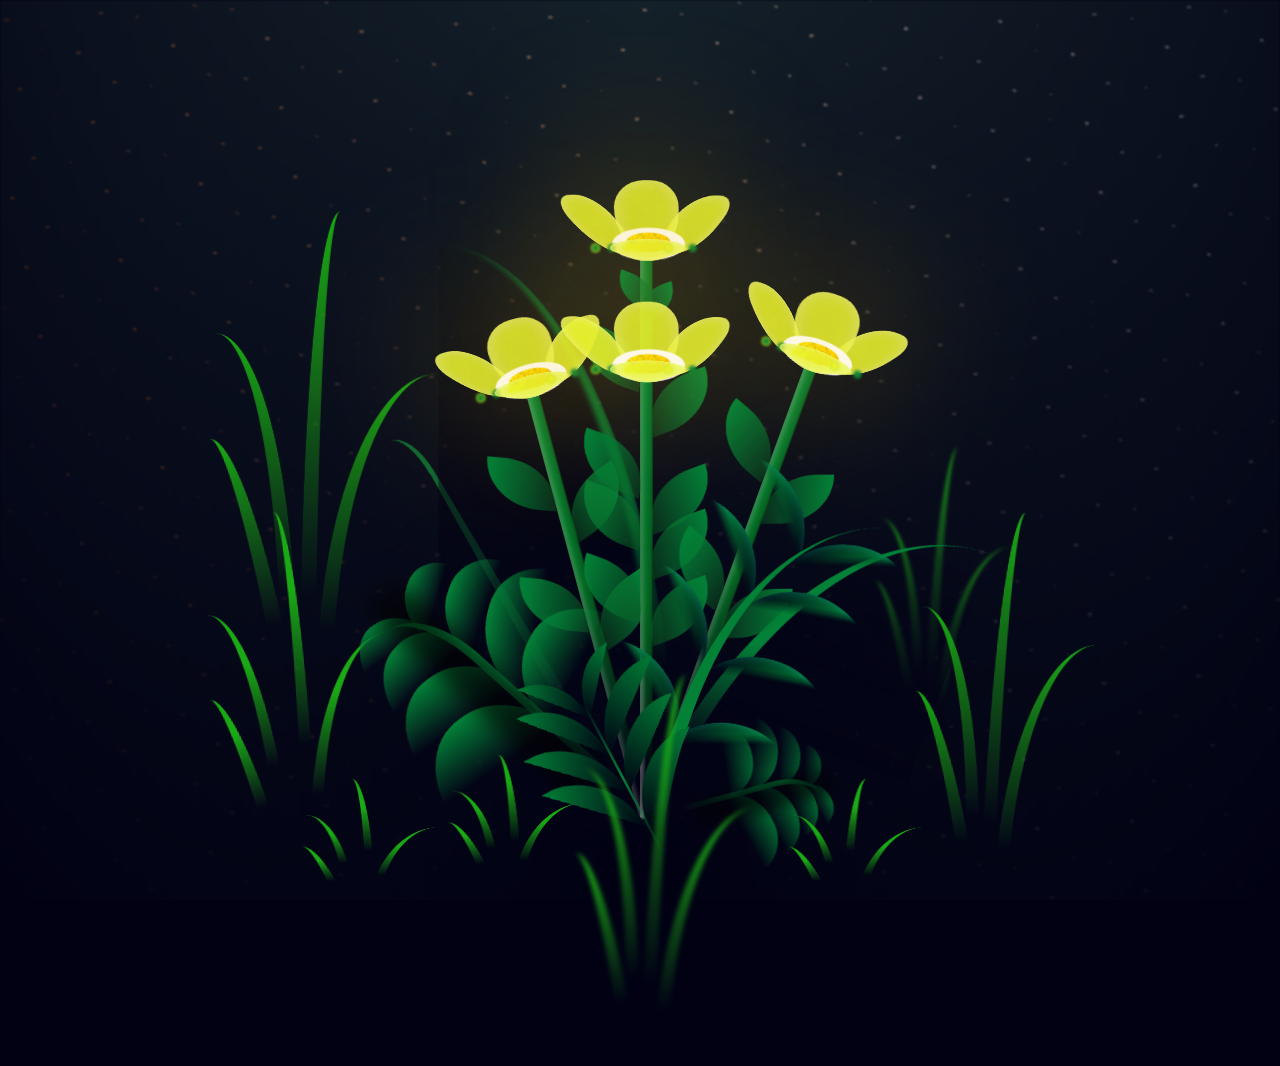
==== rosas.html @ 7283d253 "Add files via upload" ====
<!DOCTYPE html>
<html lang="en" >
<head>
  <meta charset="UTF-8">
  <title>Flores y corazones</title>
  <link rel="stylesheet" href="./style.css">

</head>
<body>
  <audio src="/img/flor.mp3" autoplay></audio>
<!-- partial:index.partial.html -->
<body class="container">
  <div class="night"></div>
  <div class="flowers">
    <div class="flower flower--1">
      <div class="flower__leafs flower__leafs--1">
        <div class="flower__leaf flower__leaf--1"></div>
        <div class="flower__leaf flower__leaf--2"></div>
        <div class="flower__leaf flower__leaf--3"></div>
        <div class="flower__leaf flower__leaf--4"></div>
        <div class="flower__white-circle"></div>

        <div class="flower__light flower__light--1"></div>
        <div class="flower__light flower__light--2"></div>
        <div class="flower__light flower__light--3"></div>
        <div class="flower__light flower__light--4"></div>
        <div class="flower__light flower__light--5"></div>
        <div class="flower__light flower__light--6"></div>
        <div class="flower__light flower__light--7"></div>
        <div class="flower__light flower__light--8"></div>

      </div>
      <div class="flower__line">
        <div class="flower__line__leaf flower__line__leaf--1"></div>
        <div class="flower__line__leaf flower__line__leaf--2"></div>
        <div class="flower__line__leaf flower__line__leaf--3"></div>
        <div class="flower__line__leaf flower__line__leaf--4"></div>
        <div class="flower__line__leaf flower__line__leaf--5"></div>
        <div class="flower__line__leaf flower__line__leaf--6"></div>
      </div>
    </div>

    <div class="flower flower--2">
      <div class="flower__leafs flower__leafs--2">
        <div class="flower__leaf flower__leaf--1"></div>
        <div class="flower__leaf flower__leaf--2"></div>
        <div class="flower__leaf flower__leaf--3"></div>
        <div class="flower__leaf flower__leaf--4"></div>
        <div class="flower__white-circle"></div>

        <div class="flower__light flower__light--1"></div>
        <div class="flower__light flower__light--2"></div>
        <div class="flower__light flower__light--3"></div>
        <div class="flower__light flower__light--4"></div>
        <div class="flower__light flower__light--5"></div>
        <div class="flower__light flower__light--6"></div>
        <div class="flower__light flower__light--7"></div>
        <div class="flower__light flower__light--8"></div>

      </div>
      <div class="flower__line">
        <div class="flower__line__leaf flower__line__leaf--1"></div>
        <div class="flower__line__leaf flower__line__leaf--2"></div>
        <div class="flower__line__leaf flower__line__leaf--3"></div>
        <div class="flower__line__leaf flower__line__leaf--4"></div>
      </div>
    </div>

    <div class="flower flower--3">
      <div class="flower__leafs flower__leafs--3">
        <div class="flower__leaf flower__leaf--1"></div>
        <div class="flower__leaf flower__leaf--2"></div>
        <div class="flower__leaf flower__leaf--3"></div>
        <div class="flower__leaf flower__leaf--4"></div>
        <div class="flower__white-circle"></div>

        <div class="flower__light flower__light--1"></div>
        <div class="flower__light flower__light--2"></div>
        <div class="flower__light flower__light--3"></div>
        <div class="flower__light flower__light--4"></div>
        <div class="flower__light flower__light--5"></div>
        <div class="flower__light flower__light--6"></div>
        <div class="flower__light flower__light--7"></div>
        <div class="flower__light flower__light--8"></div>

      </div>
      <div class="flower__line">
        <div class="flower__line__leaf flower__line__leaf--1"></div>
        <div class="flower__line__leaf flower__line__leaf--2"></div>
        <div class="flower__line__leaf flower__line__leaf--3"></div>
        <div class="flower__line__leaf flower__line__leaf--4"></div>
      </div>
    </div>
    <div class="flower flower--4">
      <div class="flower__leafs flower__leafs--3">
        <div class="flower__leaf flower__leaf--1"></div>
        <div class="flower__leaf flower__leaf--2"></div>
        <div class="flower__leaf flower__leaf--3"></div>
        <div class="flower__leaf flower__leaf--4"></div>
        <div class="flower__white-circle"></div>

        <div class="flower__light flower__light--1"></div>
        <div class="flower__light flower__light--2"></div>
        <div class="flower__light flower__light--3"></div>
        <div class="flower__light flower__light--4"></div>
        <div class="flower__light flower__light--5"></div>
        <div class="flower__light flower__light--6"></div>
        <div class="flower__light flower__light--7"></div>
        <div class="flower__light flower__light--8"></div>

      </div>
      <div class="flower__line">
        <div class="flower__line__leaf flower__line__leaf--1"></div>
        <div class="flower__line__leaf flower__line__leaf--2"></div>
        <div class="flower__line__leaf flower__line__leaf--3"></div>
        <div class="flower__line__leaf flower__line__leaf--4"></div>
      </div>
    </div>

    <div class="grow-ans" style="--d:1.2s">
      <div class="flower__g-long">
        <div class="flower__g-long__top"></div>
        <div class="flower__g-long__bottom"></div>
      </div>
    </div>

    <div class="growing-grass">
      <div class="flower__grass flower__grass--1">
        <div class="flower__grass--top"></div>
        <div class="flower__grass--bottom"></div>
        <div class="flower__grass__leaf flower__grass__leaf--1"></div>
        <div class="flower__grass__leaf flower__grass__leaf--2"></div>
        <div class="flower__grass__leaf flower__grass__leaf--3"></div>
        <div class="flower__grass__leaf flower__grass__leaf--4"></div>
        <div class="flower__grass__leaf flower__grass__leaf--5"></div>
        <div class="flower__grass__leaf flower__grass__leaf--6"></div>
        <div class="flower__grass__leaf flower__grass__leaf--7"></div>
        <div class="flower__grass__leaf flower__grass__leaf--8"></div>
        <div class="flower__grass__overlay"></div>
      </div>
    </div>

    <div class="growing-grass">
      <div class="flower__grass flower__grass--2">
        <div class="flower__grass--top"></div>
        <div class="flower__grass--bottom"></div>
        <div class="flower__grass__leaf flower__grass__leaf--1"></div>
        <div class="flower__grass__leaf flower__grass__leaf--2"></div>
        <div class="flower__grass__leaf flower__grass__leaf--3"></div>
        <div class="flower__grass__leaf flower__grass__leaf--4"></div>
        <div class="flower__grass__leaf flower__grass__leaf--5"></div>
        <div class="flower__grass__leaf flower__grass__leaf--6"></div>
        <div class="flower__grass__leaf flower__grass__leaf--7"></div>
        <div class="flower__grass__leaf flower__grass__leaf--8"></div>
        <div class="flower__grass__overlay"></div>
      </div>
    </div>

    <div class="grow-ans" style="--d:2.4s">
      <div class="flower__g-right flower__g-right--1">
        <div class="leaf"></div>
      </div>
    </div>

    <div class="grow-ans" style="--d:2.8s">
      <div class="flower__g-right flower__g-right--2">
        <div class="leaf"></div>
      </div>
    </div>

    <div class="grow-ans" style="--d:2.8s">
      <div class="flower__g-front">
        <div class="flower__g-front__leaf-wrapper flower__g-front__leaf-wrapper--1">
          <div class="flower__g-front__leaf"></div>
        </div>
        <div class="flower__g-front__leaf-wrapper flower__g-front__leaf-wrapper--2">
          <div class="flower__g-front__leaf"></div>
        </div>
        <div class="flower__g-front__leaf-wrapper flower__g-front__leaf-wrapper--3">
          <div class="flower__g-front__leaf"></div>
        </div>
        <div class="flower__g-front__leaf-wrapper flower__g-front__leaf-wrapper--4">
          <div class="flower__g-front__leaf"></div>
        </div>
        <div class="flower__g-front__leaf-wrapper flower__g-front__leaf-wrapper--5">
          <div class="flower__g-front__leaf"></div>
        </div>
        <div class="flower__g-front__leaf-wrapper flower__g-front__leaf-wrapper--6">
          <div class="flower__g-front__leaf"></div>
        </div>
        <div class="flower__g-front__leaf-wrapper flower__g-front__leaf-wrapper--7">
          <div class="flower__g-front__leaf"></div>
        </div>
        <div class="flower__g-front__leaf-wrapper flower__g-front__leaf-wrapper--8">
          <div class="flower__g-front__leaf"></div>
        </div>
        <div class="flower__g-front__line"></div>
      </div>
    </div>

    <div class="grow-ans" style="--d:3.2s">
      <div class="flower__g-fr">
        <div class="leaf"></div>
        <div class="flower__g-fr__leaf flower__g-fr__leaf--1"></div>
        <div class="flower__g-fr__leaf flower__g-fr__leaf--2"></div>
        <div class="flower__g-fr__leaf flower__g-fr__leaf--3"></div>
        <div class="flower__g-fr__leaf flower__g-fr__leaf--4"></div>
        <div class="flower__g-fr__leaf flower__g-fr__leaf--5"></div>
        <div class="flower__g-fr__leaf flower__g-fr__leaf--6"></div>
        <div class="flower__g-fr__leaf flower__g-fr__leaf--7"></div>
        <div class="flower__g-fr__leaf flower__g-fr__leaf--8"></div>
      </div>
    </div>

    <div class="long-g long-g--0">
      <div class="grow-ans" style="--d:3s">
        <div class="leaf leaf--0"></div>
      </div>
      <div class="grow-ans" style="--d:2.2s">
        <div class="leaf leaf--1"></div>
      </div>
      <div class="grow-ans" style="--d:3.4s">
        <div class="leaf leaf--2"></div>
      </div>
      <div class="grow-ans" style="--d:3.6s">
        <div class="leaf leaf--3"></div>
      </div>
    </div>

    <div class="long-g long-g--1">
      <div class="grow-ans" style="--d:3.6s">
        <div class="leaf leaf--0"></div>
      </div>
      <div class="grow-ans" style="--d:3.8s">
        <div class="leaf leaf--1"></div>
      </div>
      <div class="grow-ans" style="--d:4s">
        <div class="leaf leaf--2"></div>
      </div>
      <div class="grow-ans" style="--d:4.2s">
        <div class="leaf leaf--3"></div>
      </div>
    </div>

    <div class="long-g long-g--2">
      <div class="grow-ans" style="--d:4s">
        <div class="leaf leaf--0"></div>
      </div>
      <div class="grow-ans" style="--d:4.2s">
        <div class="leaf leaf--1"></div>
      </div>
      <div class="grow-ans" style="--d:4.4s">
        <div class="leaf leaf--2"></div>
      </div>
      <div class="grow-ans" style="--d:4.6s">
        <div class="leaf leaf--3"></div>
      </div>
    </div>

    <div class="long-g long-g--3">
      <div class="grow-ans" style="--d:4s">
        <div class="leaf leaf--0"></div>
      </div>
      <div class="grow-ans" style="--d:4.2s">
        <div class="leaf leaf--1"></div>
      </div>
      <div class="grow-ans" style="--d:3s">
        <div class="leaf leaf--2"></div>
      </div>
      <div class="grow-ans" style="--d:3.6s">
        <div class="leaf leaf--3"></div>
      </div>
    </div>

    <div class="long-g long-g--4">
      <div class="grow-ans" style="--d:4s">
        <div class="leaf leaf--0"></div>
      </div>
      <div class="grow-ans" style="--d:4.2s">
        <div class="leaf leaf--1"></div>
      </div>
      <div class="grow-ans" style="--d:3s">
        <div class="leaf leaf--2"></div>
      </div>
      <div class="grow-ans" style="--d:3.6s">
        <div class="leaf leaf--3"></div>
      </div>
    </div>

    <div class="long-g long-g--5">
      <div class="grow-ans" style="--d:4s">
        <div class="leaf leaf--0"></div>
      </div>
      <div class="grow-ans" style="--d:4.2s">
        <div class="leaf leaf--1"></div>
      </div>
      <div class="grow-ans" style="--d:3s">
        <div class="leaf leaf--2"></div>
      </div>
      <div class="grow-ans" style="--d:3.6s">
        <div class="leaf leaf--3"></div>
      </div>
    </div>

    <div class="long-g long-g--6">
      <div class="grow-ans" style="--d:4.2s">
        <div class="leaf leaf--0"></div>
      </div>
      <div class="grow-ans" style="--d:4.4s">
        <div class="leaf leaf--1"></div>
      </div>
      <div class="grow-ans" style="--d:4.6s">
        <div class="leaf leaf--2"></div>
      </div>
      <div class="grow-ans" style="--d:4.8s">
        <div class="leaf leaf--3"></div>
      </div>
    </div>

    <div class="long-g long-g--7">
      <div class="grow-ans" style="--d:3s">
        <div class="leaf leaf--0"></div>
      </div>
      <div class="grow-ans" style="--d:3.2s">
        <div class="leaf leaf--1"></div>
      </div>
      <div class="grow-ans" style="--d:3.5s">
        <div class="leaf leaf--2"></div>
      </div>
      <div class="grow-ans" style="--d:3.6s">
        <div class="leaf leaf--3"></div>
      </div>
    </div>
  </div>
  <script src="main.js"></script>
  <div class="bubbles">
    <div class="bubble"><svg class="heart" viewBox="0 0 32 32">
        <title>heart22</title>
        <path d="M23.6 2c-3.363 0-6.258 2.736-7.599 5.594-1.342-2.858-4.237-5.594-7.601-5.594-4.637 0-8.4 3.764-8.4 8.401 0 9.433 9.516 11.906 16.001 21.232 6.13-9.268 15.999-12.1 15.999-21.232 0-4.637-3.763-8.401-8.4-8.401z"></path>
      </svg>
    </div>
    <div class="bubble"><svg class="heart" viewBox="0 0 32 32">
        <title>heart22</title>
        <path d="M23.6 2c-3.363 0-6.258 2.736-7.599 5.594-1.342-2.858-4.237-5.594-7.601-5.594-4.637 0-8.4 3.764-8.4 8.401 0 9.433 9.516 11.906 16.001 21.232 6.13-9.268 15.999-12.1 15.999-21.232 0-4.637-3.763-8.401-8.4-8.401z"></path>
      </svg>
    </div>
    <div class="bubble"><svg class="heart" viewBox="0 0 32 32">
        <title>heart22</title>
        <path d="M23.6 2c-3.363 0-6.258 2.736-7.599 5.594-1.342-2.858-4.237-5.594-7.601-5.594-4.637 0-8.4 3.764-8.4 8.401 0 9.433 9.516 11.906 16.001 21.232 6.13-9.268 15.999-12.1 15.999-21.232 0-4.637-3.763-8.401-8.4-8.401z"></path>
      </svg>
    </div>
    <div class="bubble"><svg class="heart" viewBox="0 0 32 32">
        <title>heart22</title>
        <path d="M23.6 2c-3.363 0-6.258 2.736-7.599 5.594-1.342-2.858-4.237-5.594-7.601-5.594-4.637 0-8.4 3.764-8.4 8.401 0 9.433 9.516 11.906 16.001 21.232 6.13-9.268 15.999-12.1 15.999-21.232 0-4.637-3.763-8.401-8.4-8.401z"></path>
      </svg>
    </div>
    <div class="bubble"><svg class="heart" viewBox="0 0 32 32">
        <title>heart22</title>
        <path d="M23.6 2c-3.363 0-6.258 2.736-7.599 5.594-1.342-2.858-4.237-5.594-7.601-5.594-4.637 0-8.4 3.764-8.4 8.401 0 9.433 9.516 11.906 16.001 21.232 6.13-9.268 15.999-12.1 15.999-21.232 0-4.637-3.763-8.401-8.4-8.401z"></path>
      </svg>
    </div>
    <div class="bubble"><svg class="heart" viewBox="0 0 32 32">
        <title>heart22</title>
        <path d="M23.6 2c-3.363 0-6.258 2.736-7.599 5.594-1.342-2.858-4.237-5.594-7.601-5.594-4.637 0-8.4 3.764-8.4 8.401 0 9.433 9.516 11.906 16.001 21.232 6.13-9.268 15.999-12.1 15.999-21.232 0-4.637-3.763-8.401-8.4-8.401z"></path>
      </svg>
    </div>
    <div class="bubble"><svg class="heart" viewBox="0 0 32 32">
        <title>heart22</title>
        <path d="M23.6 2c-3.363 0-6.258 2.736-7.599 5.594-1.342-2.858-4.237-5.594-7.601-5.594-4.637 0-8.4 3.764-8.4 8.401 0 9.433 9.516 11.906 16.001 21.232 6.13-9.268 15.999-12.1 15.999-21.232 0-4.637-3.763-8.401-8.4-8.401z"></path>
      </svg>
    </div>
    <div class="bubble"><svg class="heart" viewBox="0 0 32 32">
        <title>heart22</title>
        <path d="M23.6 2c-3.363 0-6.258 2.736-7.599 5.594-1.342-2.858-4.237-5.594-7.601-5.594-4.637 0-8.4 3.764-8.4 8.401 0 9.433 9.516 11.906 16.001 21.232 6.13-9.268 15.999-12.1 15.999-21.232 0-4.637-3.763-8.401-8.4-8.401z"></path>
      </svg>
    </div>
    <div class="bubble"><svg class="heart" viewBox="0 0 32 32">
        <title>heart22</title>
        <path d="M23.6 2c-3.363 0-6.258 2.736-7.599 5.594-1.342-2.858-4.237-5.594-7.601-5.594-4.637 0-8.4 3.764-8.4 8.401 0 9.433 9.516 11.906 16.001 21.232 6.13-9.268 15.999-12.1 15.999-21.232 0-4.637-3.763-8.401-8.4-8.401z"></path>
      </svg>
    </div>
    <div class="bubble"><svg class="heart" viewBox="0 0 32 32">
        <title>heart22</title>
        <path d="M23.6 2c-3.363 0-6.258 2.736-7.599 5.594-1.342-2.858-4.237-5.594-7.601-5.594-4.637 0-8.4 3.764-8.4 8.401 0 9.433 9.516 11.906 16.001 21.232 6.13-9.268 15.999-12.1 15.999-21.232 0-4.637-3.763-8.401-8.4-8.401z"></path>
      </svg>
    </div>
    <div class="bubble"><svg class="heart" viewBox="0 0 32 32">
        <title>heart22</title>
        <path d="M23.6 2c-3.363 0-6.258 2.736-7.599 5.594-1.342-2.858-4.237-5.594-7.601-5.594-4.637 0-8.4 3.764-8.4 8.401 0 9.433 9.516 11.906 16.001 21.232 6.13-9.268 15.999-12.1 15.999-21.232 0-4.637-3.763-8.401-8.4-8.401z"></path>
      </svg>
    </div>
    <div class="bubble"><svg class="heart" viewBox="0 0 32 32">
        <title>heart22</title>
        <path d="M23.6 2c-3.363 0-6.258 2.736-7.599 5.594-1.342-2.858-4.237-5.594-7.601-5.594-4.637 0-8.4 3.764-8.4 8.401 0 9.433 9.516 11.906 16.001 21.232 6.13-9.268 15.999-12.1 15.999-21.232 0-4.637-3.763-8.401-8.4-8.401z"></path>
      </svg>
    </div>
    <div class="bubble"><svg class="heart" viewBox="0 0 32 32">
        <title>heart22</title>
        <path d="M23.6 2c-3.363 0-6.258 2.736-7.599 5.594-1.342-2.858-4.237-5.594-7.601-5.594-4.637 0-8.4 3.764-8.4 8.401 0 9.433 9.516 11.906 16.001 21.232 6.13-9.268 15.999-12.1 15.999-21.232 0-4.637-3.763-8.401-8.4-8.401z"></path>
      </svg>
    </div>
    <div class="bubble"><svg class="heart" viewBox="0 0 32 32">
        <title>heart22</title>
        <path d="M23.6 2c-3.363 0-6.258 2.736-7.599 5.594-1.342-2.858-4.237-5.594-7.601-5.594-4.637 0-8.4 3.764-8.4 8.401 0 9.433 9.516 11.906 16.001 21.232 6.13-9.268 15.999-12.1 15.999-21.232 0-4.637-3.763-8.401-8.4-8.401z"></path>
      </svg>
    </div>
    <div class="bubble"><svg class="heart" viewBox="0 0 32 32">
        <title>heart22</title>
        <path d="M23.6 2c-3.363 0-6.258 2.736-7.599 5.594-1.342-2.858-4.237-5.594-7.601-5.594-4.637 0-8.4 3.764-8.4 8.401 0 9.433 9.516 11.906 16.001 21.232 6.13-9.268 15.999-12.1 15.999-21.232 0-4.637-3.763-8.401-8.4-8.401z"></path>
      </svg>
    </div>
    <div class="bubble"><svg class="heart" viewBox="0 0 32 32">
        <title>heart22</title>
        <path d="M23.6 2c-3.363 0-6.258 2.736-7.599 5.594-1.342-2.858-4.237-5.594-7.601-5.594-4.637 0-8.4 3.764-8.4 8.401 0 9.433 9.516 11.906 16.001 21.232 6.13-9.268 15.999-12.1 15.999-21.232 0-4.637-3.763-8.401-8.4-8.401z"></path>
      </svg>
    </div>
    <div class="bubble"><svg class="heart" viewBox="0 0 32 32">
        <title>heart22</title>
        <path d="M23.6 2c-3.363 0-6.258 2.736-7.599 5.594-1.342-2.858-4.237-5.594-7.601-5.594-4.637 0-8.4 3.764-8.4 8.401 0 9.433 9.516 11.906 16.001 21.232 6.13-9.268 15.999-12.1 15.999-21.232 0-4.637-3.763-8.401-8.4-8.401z"></path>
      </svg>
    </div>
    <div class="bubble"><svg class="heart" viewBox="0 0 32 32">
        <title>heart22</title>
        <path d="M23.6 2c-3.363 0-6.258 2.736-7.599 5.594-1.342-2.858-4.237-5.594-7.601-5.594-4.637 0-8.4 3.764-8.4 8.401 0 9.433 9.516 11.906 16.001 21.232 6.13-9.268 15.999-12.1 15.999-21.232 0-4.637-3.763-8.401-8.4-8.401z"></path>
      </svg>
    </div>
    <div class="bubble"><svg class="heart" viewBox="0 0 32 32">
        <title>heart22</title>
        <path d="M23.6 2c-3.363 0-6.258 2.736-7.599 5.594-1.342-2.858-4.237-5.594-7.601-5.594-4.637 0-8.4 3.764-8.4 8.401 0 9.433 9.516 11.906 16.001 21.232 6.13-9.268 15.999-12.1 15.999-21.232 0-4.637-3.763-8.401-8.4-8.401z"></path>
      </svg>
    </div>
    <div class="bubble"><svg class="heart" viewBox="0 0 32 32">
        <title>heart22</title>
        <path d="M23.6 2c-3.363 0-6.258 2.736-7.599 5.594-1.342-2.858-4.237-5.594-7.601-5.594-4.637 0-8.4 3.764-8.4 8.401 0 9.433 9.516 11.906 16.001 21.232 6.13-9.268 15.999-12.1 15.999-21.232 0-4.637-3.763-8.401-8.4-8.401z"></path>
      </svg>
      
</body>
<!-- partial -->
  <script  src="./script.js"></script>

</body>
</html>
---- style.css ----
*,
*::after,
*::before {
  padding: 0;
  margin: 0;
  box-sizing: border-box;
}

:root {
  --dark-color: #010113;
}

body {
  display: flex;
  align-items: flex-end;
  justify-content: center;
  min-height: 100vh;
  background-color: var(--dark-color);
  overflow: hidden;
  perspective: 1000px;
}
.night {
  position: fixed;
  left: 50%;
  top: 0;
  transform: translateX(-50%);
  width: 100%;
  height: 100%;
  filter: blur(0.1vmin);
  background-image: radial-gradient(
      ellipse at top,
      transparent 0%,
      var(--dark-color)
    ),
    radial-gradient(
      ellipse at bottom,
      var(--dark-color),
      rgba(145, 233, 255, 0.2)
    ),
    repeating-linear-gradient(
      220deg,
      rgb(0, 0, 0) 0px,
      rgb(0, 0, 0) 19px,
      transparent 19px,
      transparent 22px
    ),
    repeating-linear-gradient(
      189deg,
      rgb(0, 0, 0) 0px,
      rgb(0, 0, 0) 19px,
      transparent 19px,
      transparent 22px
    ),
    repeating-linear-gradient(
      148deg,
      rgb(0, 0, 0) 0px,
      rgb(0, 0, 0) 19px,
      transparent 19px,
      transparent 22px
    ),
    linear-gradient(90deg, rgb(255, 94, 0), rgb(240, 240, 240));
}

.flowers {
  position: relative;
  transform: scale(0.9);
}

.flower {
  position: absolute;
  bottom: 10vmin;
  transform-origin: bottom center;
  z-index: 10;
  --fl-speed: 0.8s;
}
.flower--1 {
  -webkit-animation: moving-flower-1 4s linear infinite;
  animation: moving-flower-1 4s linear infinite;
}
.flower--1 .flower__line {
  height: 70vmin;
  -webkit-animation-delay: 0.3s;
  animation-delay: 0.3s;
}
.flower--1 .flower__line__leaf--1 {
  -webkit-animation: blooming-leaf-right var(--fl-speed) 1.6s backwards;
  animation: blooming-leaf-right var(--fl-speed) 1.6s backwards;
}
.flower--1 .flower__line__leaf--2 {
  -webkit-animation: blooming-leaf-right var(--fl-speed) 1.4s backwards;
  animation: blooming-leaf-right var(--fl-speed) 1.4s backwards;
}
.flower--1 .flower__line__leaf--3 {
  -webkit-animation: blooming-leaf-left var(--fl-speed) 1.2s backwards;
  animation: blooming-leaf-left var(--fl-speed) 1.2s backwards;
}
.flower--1 .flower__line__leaf--4 {
  -webkit-animation: blooming-leaf-left var(--fl-speed) 1s backwards;
  animation: blooming-leaf-left var(--fl-speed) 1s backwards;
}
.flower--1 .flower__line__leaf--5 {
  -webkit-animation: blooming-leaf-right var(--fl-speed) 1.8s backwards;
  animation: blooming-leaf-right var(--fl-speed) 1.8s backwards;
}
.flower--1 .flower__line__leaf--6 {
  -webkit-animation: blooming-leaf-left var(--fl-speed) 2s backwards;
  animation: blooming-leaf-left var(--fl-speed) 2s backwards;
}
.flower--2 {
  left: 50%;
  transform: rotate(20deg);
  -webkit-animation: moving-flower-2 4s linear infinite;
  animation: moving-flower-2 4s linear infinite;
}
.flower--2 .flower__line {
  height: 60vmin;
  -webkit-animation-delay: 0.6s;
  animation-delay: 0.6s;
}
.flower--2 .flower__line__leaf--1 {
  -webkit-animation: blooming-leaf-right var(--fl-speed) 1.9s backwards;
  animation: blooming-leaf-right var(--fl-speed) 1.9s backwards;
}
.flower--2 .flower__line__leaf--2 {
  -webkit-animation: blooming-leaf-right var(--fl-speed) 1.7s backwards;
  animation: blooming-leaf-right var(--fl-speed) 1.7s backwards;
}
.flower--2 .flower__line__leaf--3 {
  -webkit-animation: blooming-leaf-left var(--fl-speed) 1.5s backwards;
  animation: blooming-leaf-left var(--fl-speed) 1.5s backwards;
}
.flower--2 .flower__line__leaf--4 {
  -webkit-animation: blooming-leaf-left var(--fl-speed) 1.3s backwards;
  animation: blooming-leaf-left var(--fl-speed) 1.3s backwards;
}
.flower--3 {
  left: 50%;
  transform: rotate(-15deg);
  -webkit-animation: moving-flower-3 4s linear infinite;
  animation: moving-flower-3 4s linear infinite;
}
.flower--3 .flower__line {
  -webkit-animation-delay: 0.9s;
  animation-delay: 0.9s;
}
.flower--3 .flower__line__leaf--1 {
  -webkit-animation: blooming-leaf-right var(--fl-speed) 2.5s backwards;
  animation: blooming-leaf-right var(--fl-speed) 2.5s backwards;
}
.flower--3 .flower__line__leaf--2 {
  -webkit-animation: blooming-leaf-right var(--fl-speed) 2.3s backwards;
  animation: blooming-leaf-right var(--fl-speed) 2.3s backwards;
}
.flower--3 .flower__line__leaf--3 {
  -webkit-animation: blooming-leaf-left var(--fl-speed) 2.1s backwards;
  animation: blooming-leaf-left var(--fl-speed) 2.1s backwards;
}
.flower--3 .flower__line__leaf--4 {
  -webkit-animation: blooming-leaf-left var(--fl-speed) 1.9s backwards;
  animation: blooming-leaf-left var(--fl-speed) 1.9s backwards;
}
.flower__leafs {
  position: relative;
  -webkit-animation: blooming-flower 2s backwards;
  animation: blooming-flower 2s backwards;
}
.flower__leafs--1 {
  -webkit-animation-delay: 1.1s;
  animation-delay: 1.1s;
}
.flower__leafs--2 {
  -webkit-animation-delay: 1.4s;
  animation-delay: 1.4s;
}
.flower__leafs--3 {
  -webkit-animation-delay: 1.7s;
  animation-delay: 1.7s;
}
.flower__leafs::after {
  content: "";
  position: absolute;
  left: 0;
  top: 0;
  transform: translate(-50%, -100%);
  width: 8vmin;
  height: 8vmin;
  background-color: #e7b201;
  filter: blur(10vmin);
}
.flower__leaf {
  position: absolute;
  bottom: 0;
  left: 50%;
  width: 8vmin;
  height: 11vmin;
  border-radius: 51% 49% 47% 53%/44% 45% 55% 69%;
  background-color: #e6f331;
  background-image: linear-gradient(to top, #e6f331, #e6f331);
  transform-origin: bottom center;
  opacity: 0.9;
  box-shadow: inset 0 0 2vmin rgba(255, 255, 255, 0.5);
}
.flower__leaf--1 {
  transform: translate(-10%, 1%) rotateY(40deg) rotateX(-50deg);
}
.flower__leaf--2 {
  transform: translate(-50%, -4%) rotateX(40deg);
}
.flower__leaf--3 {
  transform: translate(-90%, 0%) rotateY(45deg) rotateX(50deg);
}
.flower__leaf--4 {
  width: 8vmin;
  height: 8vmin;
  transform-origin: bottom left;
  border-radius: 4vmin 10vmin 4vmin 4vmin;
  transform: translate(0%, 18%) rotateX(70deg) rotate(-43deg);
  background-image: linear-gradient(to top, #e6f331, #e6f331);
  z-index: 1;
  opacity: 0.8;
}
.flower__white-circle {
  position: absolute;
  left: -3.5vmin;
  top: -3vmin;
  width: 9vmin;
  height: 4vmin;
  border-radius: 50%;
  background-color: #fff;
}
.flower__white-circle::after {
  content: "";
  position: absolute;
  left: 50%;
  top: 45%;
  transform: translate(-50%, -50%);
  width: 60%;
  height: 60%;
  border-radius: inherit;
  background-image: repeating-linear-gradient(
      135deg,
      rgba(0, 0, 0, 0.03) 0px,
      rgba(0, 0, 0, 0.03) 1px,
      transparent 1px,
      transparent 12px
    ),
    repeating-linear-gradient(
      45deg,
      rgba(0, 0, 0, 0.03) 0px,
      rgba(0, 0, 0, 0.03) 1px,
      transparent 1px,
      transparent 12px
    ),
    repeating-linear-gradient(
      67.5deg,
      rgba(0, 0, 0, 0.03) 0px,
      rgba(0, 0, 0, 0.03) 1px,
      transparent 1px,
      transparent 12px
    ),
    repeating-linear-gradient(
      135deg,
      rgba(0, 0, 0, 0.03) 0px,
      rgba(0, 0, 0, 0.03) 1px,
      transparent 1px,
      transparent 12px
    ),
    repeating-linear-gradient(
      45deg,
      rgba(0, 0, 0, 0.03) 0px,
      rgba(0, 0, 0, 0.03) 1px,
      transparent 1px,
      transparent 12px
    ),
    repeating-linear-gradient(
      112.5deg,
      rgba(0, 0, 0, 0.03) 0px,
      rgba(0, 0, 0, 0.03) 1px,
      transparent 1px,
      transparent 12px
    ),
    repeating-linear-gradient(
      112.5deg,
      rgba(0, 0, 0, 0.03) 0px,
      rgba(0, 0, 0, 0.03) 1px,
      transparent 1px,
      transparent 12px
    ),
    repeating-linear-gradient(
      45deg,
      rgba(0, 0, 0, 0.03) 0px,
      rgba(0, 0, 0, 0.03) 1px,
      transparent 1px,
      transparent 12px
    ),
    repeating-linear-gradient(
      22.5deg,
      rgba(0, 0, 0, 0.03) 0px,
      rgba(0, 0, 0, 0.03) 1px,
      transparent 1px,
      transparent 12px
    ),
    repeating-linear-gradient(
      45deg,
      rgba(0, 0, 0, 0.03) 0px,
      rgba(0, 0, 0, 0.03) 1px,
      transparent 1px,
      transparent 12px
    ),
    repeating-linear-gradient(
      22.5deg,
      rgba(0, 0, 0, 0.03) 0px,
      rgba(0, 0, 0, 0.03) 1px,
      transparent 1px,
      transparent 12px
    ),
    repeating-linear-gradient(
      135deg,
      rgba(0, 0, 0, 0.03) 0px,
      rgba(0, 0, 0, 0.03) 1px,
      transparent 1px,
      transparent 12px
    ),
    repeating-linear-gradient(
      157.5deg,
      rgba(0, 0, 0, 0.03) 0px,
      rgba(0, 0, 0, 0.03) 1px,
      transparent 1px,
      transparent 12px
    ),
    repeating-linear-gradient(
      67.5deg,
      rgba(0, 0, 0, 0.03) 0px,
      rgba(0, 0, 0, 0.03) 1px,
      transparent 1px,
      transparent 12px
    ),
    repeating-linear-gradient(
      67.5deg,
      rgba(0, 0, 0, 0.03) 0px,
      rgba(0, 0, 0, 0.03) 1px,
      transparent 1px,
      transparent 12px
    ),
    linear-gradient(90deg, rgb(255, 235, 18), rgb(255, 206, 0));
}
.flower__line {
  height: 55vmin;
  width: 1.5vmin;
  background-image: linear-gradient(
      to left,
      rgba(0, 0, 0, 0.2),
      transparent,
      rgba(255, 255, 255, 0.2)
    ),
    linear-gradient(to top, transparent 10%, #056d24, #028137);
  box-shadow: inset 0 0 2px rgba(0, 0, 0, 0.5);
  -webkit-animation: grow-flower-tree 4s backwards;
  animation: grow-flower-tree 4s backwards;
}
.flower__line__leaf {
  --w: 7vmin;
  --h: calc(var(--w) + 2vmin);
  position: absolute;
  top: 20%;
  left: 90%;
  width: var(--w);
  height: var(--h);
  border-top-right-radius: var(--h);
  border-bottom-left-radius: var(--h);
  background-image: linear-gradient(to top, rgba(12, 94, 32, 0.4), #028137);
}
.flower__line__leaf--1 {
  transform: rotate(70deg) rotateY(30deg);
}
.flower__line__leaf--2 {
  top: 45%;
  transform: rotate(70deg) rotateY(30deg);
}
.flower__line__leaf--3,
.flower__line__leaf--4,
.flower__line__leaf--6 {
  border-top-right-radius: 0;
  border-bottom-left-radius: 0;
  border-top-left-radius: var(--h);
  border-bottom-right-radius: var(--h);
  left: -460%;
  top: 12%;
  transform: rotate(-70deg) rotateY(30deg);
}
.flower__line__leaf--4 {
  top: 40%;
}
.flower__line__leaf--5 {
  top: 0;
  transform-origin: left;
  transform: rotate(70deg) rotateY(30deg) scale(0.6);
}
.flower__line__leaf--6 {
  top: -2%;
  left: -450%;
  transform-origin: right;
  transform: rotate(-70deg) rotateY(30deg) scale(0.6);
}
.flower__light {
  position: absolute;
  bottom: 0vmin;
  width: 1vmin;
  height: 1vmin;
  background-color: rgb(255, 251, 0);
  border-radius: 50%;
  filter: blur(0.2vmin);
  -webkit-animation: light-ans 4s linear infinite backwards;
  animation: light-ans 4s linear infinite backwards;
}
.flower__light:nth-child(odd) {
  background-color: #028137;
}
.flower__light--1 {
  left: -2vmin;
  -webkit-animation-delay: 1s;
  animation-delay: 1s;
}
.flower__light--2 {
  left: 3vmin;
  -webkit-animation-delay: 0.5s;
  animation-delay: 0.5s;
}
.flower__light--3 {
  left: -6vmin;
  -webkit-animation-delay: 0.3s;
  animation-delay: 0.3s;
}
.flower__light--4 {
  left: 6vmin;
  -webkit-animation-delay: 0.9s;
  animation-delay: 0.9s;
}
.flower__light--5 {
  left: -1vmin;
  -webkit-animation-delay: 1.5s;
  animation-delay: 1.5s;
}
.flower__light--6 {
  left: -4vmin;
  -webkit-animation-delay: 3s;
  animation-delay: 3s;
}
.flower__light--7 {
  left: 3vmin;
  -webkit-animation-delay: 2s;
  animation-delay: 2s;
}
.flower__light--8 {
  left: -6vmin;
  -webkit-animation-delay: 3.5s;
  animation-delay: 3.5s;
}
.flower__grass {
  --c: #028137;
  --line-w: 1.5vmin;
  position: absolute;
  bottom: 12vmin;
  left: -7vmin;
  display: flex;
  flex-direction: column;
  align-items: flex-end;
  z-index: 20;
  transform-origin: bottom center;
  transform: rotate(-48deg) rotateY(40deg);
}
.flower__grass--1 {
  -webkit-animation: moving-grass 2s linear infinite;
  animation: moving-grass 2s linear infinite;
}
.flower__grass--2 {
  left: 2vmin;
  bottom: 10vmin;
  transform: scale(0.5) rotate(75deg) rotateX(10deg) rotateY(-200deg);
  opacity: 0.8;
  z-index: 0;
  -webkit-animation: moving-grass--2 1.5s linear infinite;
  animation: moving-grass--2 1.5s linear infinite;
}
.flower__grass--top {
  width: 7vmin;
  height: 10vmin;
  border-top-right-radius: 100%;
  border-right: var(--line-w) solid var(--c);
  transform-origin: bottom center;
  transform: rotate(-2deg);
}
.flower__grass--bottom {
  margin-top: -2px;
  width: var(--line-w);
  height: 25vmin;
  background-image: linear-gradient(to top, transparent, var(--c));
}
.flower__grass__leaf {
  --size: 10vmin;
  position: absolute;
  width: calc(var(--size) * 2.1);
  height: var(--size);
  border-top-left-radius: var(--size);
  border-top-right-radius: var(--size);
  background-image: linear-gradient(
    to top,
    transparent,
    transparent 30%,
    var(--c)
  );
  z-index: 100;
}
.flower__grass__leaf--1 {
  top: -6%;
  left: 30%;
  --size: 6vmin;
  transform: rotate(-20deg);
  -webkit-animation: growing-grass-ans--1 2s 2.6s backwards;
  animation: growing-grass-ans--1 2s 2.6s backwards;
}
@-webkit-keyframes growing-grass-ans--1 {
  0% {
    transform-origin: bottom left;
    transform: rotate(-20deg) scale(0);
  }
}
@keyframes growing-grass-ans--1 {
  0% {
    transform-origin: bottom left;
    transform: rotate(-20deg) scale(0);
  }
}
.flower__grass__leaf--2 {
  top: -5%;
  left: -110%;
  --size: 6vmin;
  transform: rotate(10deg);
  -webkit-animation: growing-grass-ans--2 2s 2.4s linear backwards;
  animation: growing-grass-ans--2 2s 2.4s linear backwards;
}
@-webkit-keyframes growing-grass-ans--2 {
  0% {
    transform-origin: bottom right;
    transform: rotate(10deg) scale(0);
  }
}
@keyframes growing-grass-ans--2 {
  0% {
    transform-origin: bottom right;
    transform: rotate(10deg) scale(0);
  }
}
.flower__grass__leaf--3 {
  top: 5%;
  left: 60%;
  --size: 8vmin;
  transform: rotate(-18deg) rotateX(-20deg);
  -webkit-animation: growing-grass-ans--3 2s 2.2s linear backwards;
  animation: growing-grass-ans--3 2s 2.2s linear backwards;
}
@-webkit-keyframes growing-grass-ans--3 {
  0% {
    transform-origin: bottom left;
    transform: rotate(-18deg) rotateX(-20deg) scale(0);
  }
}
@keyframes growing-grass-ans--3 {
  0% {
    transform-origin: bottom left;
    transform: rotate(-18deg) rotateX(-20deg) scale(0);
  }
}
.flower__grass__leaf--4 {
  top: 6%;
  left: -135%;
  --size: 8vmin;
  transform: rotate(2deg);
  -webkit-animation: growing-grass-ans--4 2s 2s linear backwards;
  animation: growing-grass-ans--4 2s 2s linear backwards;
}
@-webkit-keyframes growing-grass-ans--4 {
  0% {
    transform-origin: bottom right;
    transform: rotate(2deg) scale(0);
  }
}
@keyframes growing-grass-ans--4 {
  0% {
    transform-origin: bottom right;
    transform: rotate(2deg) scale(0);
  }
}
.flower__grass__leaf--5 {
  top: 20%;
  left: 60%;
  --size: 10vmin;
  transform: rotate(-24deg) rotateX(-20deg);
  -webkit-animation: growing-grass-ans--5 2s 1.8s linear backwards;
  animation: growing-grass-ans--5 2s 1.8s linear backwards;
}
@-webkit-keyframes growing-grass-ans--5 {
  0% {
    transform-origin: bottom left;
    transform: rotate(-24deg) rotateX(-20deg) scale(0);
  }
}
@keyframes growing-grass-ans--5 {
  0% {
    transform-origin: bottom left;
    transform: rotate(-24deg) rotateX(-20deg) scale(0);
  }
}
.flower__grass__leaf--6 {
  top: 22%;
  left: -180%;
  --size: 10vmin;
  transform: rotate(10deg);
  -webkit-animation: growing-grass-ans--6 2s 1.6s linear backwards;
  animation: growing-grass-ans--6 2s 1.6s linear backwards;
}
@-webkit-keyframes growing-grass-ans--6 {
  0% {
    transform-origin: bottom right;
    transform: rotate(10deg) scale(0);
  }
}
@keyframes growing-grass-ans--6 {
  0% {
    transform-origin: bottom right;
    transform: rotate(10deg) scale(0);
  }
}
.flower__grass__leaf--7 {
  top: 39%;
  left: 70%;
  --size: 10vmin;
  transform: rotate(-10deg);
  -webkit-animation: growing-grass-ans--7 2s 1.4s linear backwards;
  animation: growing-grass-ans--7 2s 1.4s linear backwards;
}
@-webkit-keyframes growing-grass-ans--7 {
  0% {
    transform-origin: bottom left;
    transform: rotate(-10deg) scale(0);
  }
}
@keyframes growing-grass-ans--7 {
  0% {
    transform-origin: bottom left;
    transform: rotate(-10deg) scale(0);
  }
}
.flower__grass__leaf--8 {
  top: 40%;
  left: -215%;
  --size: 11vmin;
  transform: rotate(10deg);
  -webkit-animation: growing-grass-ans--8 2s 1.2s linear backwards;
  animation: growing-grass-ans--8 2s 1.2s linear backwards;
}
@-webkit-keyframes growing-grass-ans--8 {
  0% {
    transform-origin: bottom right;
    transform: rotate(10deg) scale(0);
  }
}
@keyframes growing-grass-ans--8 {
  0% {
    transform-origin: bottom right;
    transform: rotate(10deg) scale(0);
  }
}
.flower__grass__overlay {
  position: absolute;
  top: -10%;
  right: 0%;
  width: 100%;
  height: 100%;
  background-color: rgba(0, 0, 0, 0.6);
  filter: blur(1.5vmin);
  z-index: 100;
}
.flower__g-long {
  --w: 2vmin;
  --h: 6vmin;
  --c: #0d6632;
  position: absolute;
  bottom: 10vmin;
  left: -3vmin;
  transform-origin: bottom center;
  transform: rotate(-30deg) rotateY(-20deg);
  display: flex;
  flex-direction: column;
  align-items: flex-end;
  -webkit-animation: flower-g-long-ans 3s linear infinite;
  animation: flower-g-long-ans 3s linear infinite;
}
@-webkit-keyframes flower-g-long-ans {
  0%,
  100% {
    transform: rotate(-30deg) rotateY(-20deg);
  }
  50% {
    transform: rotate(-32deg) rotateY(-20deg);
  }
}
@keyframes flower-g-long-ans {
  0%,
  100% {
    transform: rotate(-30deg) rotateY(-20deg);
  }
  50% {
    transform: rotate(-32deg) rotateY(-20deg);
  }
}
.flower__g-long__top {
  top: calc(var(--h) * -1);
  width: calc(var(--w) + 1vmin);
  height: var(--h);
  border-top-right-radius: 100%;
  border-right: 0.7vmin solid var(--c);
  transform: translate(-0.7vmin, 1vmin);
}
.flower__g-long__bottom {
  width: var(--w);
  height: 50vmin;
  transform-origin: bottom center;
  background-image: linear-gradient(to top, transparent 30%, var(--c));
  box-shadow: inset 0 0 2px rgba(0, 0, 0, 0.5);
  -webkit-clip-path: polygon(35% 0, 65% 1%, 100% 100%, 0% 100%);
  clip-path: polygon(35% 0, 65% 1%, 100% 100%, 0% 100%);
}
.flower__g-right {
  position: absolute;
  bottom: 6vmin;
  left: -2vmin;
  transform-origin: bottom left;
  transform: rotate(20deg);
}
.flower__g-right .leaf {
  width: 30vmin;
  height: 50vmin;
  border-top-left-radius: 100%;
  border-left: 2vmin solid #028137;
  background-image: linear-gradient(
    to bottom,
    transparent,
    var(--dark-color) 60%
  );
  -webkit-mask-image: linear-gradient(to top, transparent 30%, #028137 60%);
}
.flower__g-right--1 {
  -webkit-animation: flower-g-right-ans 2.5s linear infinite;
  animation: flower-g-right-ans 2.5s linear infinite;
}
.flower__g-right--2 {
  left: 5vmin;
  transform: rotateY(-180deg);
  -webkit-animation: flower-g-right-ans--2 3s linear infinite;
  animation: flower-g-right-ans--2 3s linear infinite;
}
.flower__g-right--2 .leaf {
  height: 75vmin;
  filter: blur(0.3vmin);
  opacity: 0.8;
}
@-webkit-keyframes flower-g-right-ans {
  0%,
  100% {
    transform: rotate(20deg);
  }
  50% {
    transform: rotate(24deg) rotateX(-20deg);
  }
}
@keyframes flower-g-right-ans {
  0%,
  100% {
    transform: rotate(20deg);
  }
  50% {
    transform: rotate(24deg) rotateX(-20deg);
  }
}
@-webkit-keyframes flower-g-right-ans--2 {
  0%,
  100% {
    transform: rotateY(-180deg) rotate(0deg) rotateX(-20deg);
  }
  50% {
    transform: rotateY(-180deg) rotate(6deg) rotateX(-20deg);
  }
}
@keyframes flower-g-right-ans--2 {
  0%,
  100% {
    transform: rotateY(-180deg) rotate(0deg) rotateX(-20deg);
  }
  50% {
    transform: rotateY(-180deg) rotate(6deg) rotateX(-20deg);
  }
}
.flower__g-front {
  position: absolute;
  bottom: 6vmin;
  left: 2.5vmin;
  z-index: 100;
  transform-origin: bottom center;
  transform: rotate(-28deg) rotateY(30deg) scale(1.04);
  -webkit-animation: flower__g-front-ans 2s linear infinite;
  animation: flower__g-front-ans 2s linear infinite;
}
@-webkit-keyframes flower__g-front-ans {
  0%,
  100% {
    transform: rotate(-28deg) rotateY(30deg) scale(1.04);
  }
  50% {
    transform: rotate(-35deg) rotateY(40deg) scale(1.04);
  }
}
@keyframes flower__g-front-ans {
  0%,
  100% {
    transform: rotate(-28deg) rotateY(30deg) scale(1.04);
  }
  50% {
    transform: rotate(-35deg) rotateY(40deg) scale(1.04);
  }
}
.flower__g-front__line {
  width: 0.3vmin;
  height: 20vmin;
  background-image: linear-gradient(
    to top,
    transparent,
    #028137,
    transparent 100%
  );
  position: relative;
}
.flower__g-front__leaf-wrapper {
  position: absolute;
  top: 0;
  left: 0;
  transform-origin: bottom left;
  transform: rotate(10deg);
}
.flower__g-front__leaf-wrapper:nth-child(even) {
  left: 0vmin;
  transform: rotateY(-180deg) rotate(5deg);
  -webkit-animation: flower__g-front__leaf-left-ans 1s ease-in backwards;
  animation: flower__g-front__leaf-left-ans 1s ease-in backwards;
}
.flower__g-front__leaf-wrapper:nth-child(odd) {
  -webkit-animation: flower__g-front__leaf-ans 1s ease-in backwards;
  animation: flower__g-front__leaf-ans 1s ease-in backwards;
}
.flower__g-front__leaf-wrapper--1 {
  top: -8vmin;
  transform: scale(0.7);
  -webkit-animation: flower__g-front__leaf-ans 1s 5.5s ease-in backwards !important;
  animation: flower__g-front__leaf-ans 1s 5.5s ease-in backwards !important;
}
.flower__g-front__leaf-wrapper--2 {
  top: -8vmin;
  transform: rotateY(-180deg) scale(0.7) !important;
  -webkit-animation: flower__g-front__leaf-left-ans-2 1s 4.6s ease-in backwards !important;
  animation: flower__g-front__leaf-left-ans-2 1s 4.6s ease-in backwards !important;
}
.flower__g-front__leaf-wrapper--3 {
  top: -3vmin;
  -webkit-animation: flower__g-front__leaf-ans 1s 4.6s ease-in backwards;
  animation: flower__g-front__leaf-ans 1s 4.6s ease-in backwards;
}
.flower__g-front__leaf-wrapper--4 {
  top: -3vmin;
  transform: rotateY(-180deg) scale(0.9) !important;
  -webkit-animation: flower__g-front__leaf-left-ans-2 1s 4.6s ease-in backwards !important;
  animation: flower__g-front__leaf-left-ans-2 1s 4.6s ease-in backwards !important;
}
@-webkit-keyframes flower__g-front__leaf-left-ans-2 {
  0% {
    transform: rotateY(-180deg) scale(0);
  }
}
@keyframes flower__g-front__leaf-left-ans-2 {
  0% {
    transform: rotateY(-180deg) scale(0);
  }
}
.flower__g-front__leaf-wrapper--5,
.flower__g-front__leaf-wrapper--6 {
  top: 2vmin;
}
.flower__g-front__leaf-wrapper--7,
.flower__g-front__leaf-wrapper--8 {
  top: 6.5vmin;
}
.flower__g-front__leaf-wrapper--2 {
  -webkit-animation-delay: 5.2s !important;
  animation-delay: 5.2s !important;
}
.flower__g-front__leaf-wrapper--3 {
  -webkit-animation-delay: 4.9s !important;
  animation-delay: 4.9s !important;
}
.flower__g-front__leaf-wrapper--5 {
  -webkit-animation-delay: 4.3s !important;
  animation-delay: 4.3s !important;
}
.flower__g-front__leaf-wrapper--6 {
  -webkit-animation-delay: 4.1s !important;
  animation-delay: 4.1s !important;
}
.flower__g-front__leaf-wrapper--7 {
  -webkit-animation-delay: 3.8s !important;
  animation-delay: 3.8s !important;
}
.flower__g-front__leaf-wrapper--8 {
  -webkit-animation-delay: 3.5s !important;
  animation-delay: 3.5s !important;
}
@-webkit-keyframes flower__g-front__leaf-ans {
  0% {
    transform: rotate(10deg) scale(0);
  }
}
@keyframes flower__g-front__leaf-ans {
  0% {
    transform: rotate(10deg) scale(0);
  }
}
@-webkit-keyframes flower__g-front__leaf-left-ans {
  0% {
    transform: rotateY(-180deg) rotate(5deg) scale(0);
  }
}
@keyframes flower__g-front__leaf-left-ans {
  0% {
    transform: rotateY(-180deg) rotate(5deg) scale(0);
  }
}
.flower__g-front__leaf {
  width: 10vmin;
  height: 10vmin;
  border-radius: 100% 0% 0% 100%/100% 100% 0% 0%;
  box-shadow: inset 0 2px 1vmin hsla(150, 97%, 14%, 0.2);
  background-image: linear-gradient(
      to bottom left,
      transparent,
      var(--dark-color)
    ),
    linear-gradient(to bottom right, #028137 50%, transparent 50%, transparent);
  -webkit-mask-image: linear-gradient(
    to bottom right,
    #028137 50%,
    transparent 50%,
    transparent
  );
  mask-image: linear-gradient(
    to bottom right,
    #028137 50%,
    transparent 50%,
    transparent
  );
}
.flower__g-fr {
  position: absolute;
  bottom: -4vmin;
  left: vmin;
  transform-origin: bottom left;
  z-index: 10;
  -webkit-animation: flower__g-fr-ans 2s linear infinite;
  animation: flower__g-fr-ans 2s linear infinite;
}
@-webkit-keyframes flower__g-fr-ans {
  0%,
  100% {
    transform: rotate(2deg);
  }
  50% {
    transform: rotate(4deg);
  }
}
@keyframes flower__g-fr-ans {
  0%,
  100% {
    transform: rotate(2deg);
  }
  50% {
    transform: rotate(4deg);
  }
}
.flower__g-fr .leaf {
  width: 30vmin;
  height: 50vmin;
  border-top-left-radius: 100%;
  border-left: 2vmin solid #028137;
  -webkit-mask-image: linear-gradient(to top, transparent 25%, #028137 50%);
  position: relative;
  z-index: 1;
}
.flower__g-fr__leaf {
  position: absolute;
  top: 0;
  left: 0;
  width: 10vmin;
  height: 10vmin;
  border-radius: 100% 0% 0% 100%/100% 100% 0% 0%;
  box-shadow: inset 0 2px 1vmin hsla(184deg, 97%, 58%, 0.2);
  background-image: linear-gradient(
      to bottom left,
      transparent,
      var(--dark-color) 98%
    ),
    linear-gradient(to bottom right, #028137 45%, transparent 50%, transparent);
  -webkit-mask-image: linear-gradient(
    135deg,
    #028137 40%,
    transparent 50%,
    transparent
  );
}
.flower__g-fr__leaf--1 {
  left: 20vmin;
  transform: rotate(45deg);
  -webkit-animation: flower__g-fr-leaft-ans-1 0.5s 5.2s linear backwards;
  animation: flower__g-fr-leaft-ans-1 0.5s 5.2s linear backwards;
}
@-webkit-keyframes flower__g-fr-leaft-ans-1 {
  0% {
    transform-origin: left;
    transform: rotate(45deg) scale(0);
  }
}
@keyframes flower__g-fr-leaft-ans-1 {
  0% {
    transform-origin: left;
    transform: rotate(45deg) scale(0);
  }
}
.flower__g-fr__leaf--2 {
  left: 12vmin;
  top: -7vmin;
  transform: rotate(25deg) rotateY(-180deg);
  -webkit-animation: flower__g-fr-leaft-ans-6 0.5s 5s linear backwards;
  animation: flower__g-fr-leaft-ans-6 0.5s 5s linear backwards;
}
.flower__g-fr__leaf--3 {
  left: 15vmin;
  top: 6vmin;
  transform: rotate(55deg);
  -webkit-animation: flower__g-fr-leaft-ans-5 0.5s 4.8s linear backwards;
  animation: flower__g-fr-leaft-ans-5 0.5s 4.8s linear backwards;
}
.flower__g-fr__leaf--4 {
  left: 6vmin;
  top: -2vmin;
  transform: rotate(25deg) rotateY(-180deg);
  -webkit-animation: flower__g-fr-leaft-ans-6 0.5s 4.6s linear backwards;
  animation: flower__g-fr-leaft-ans-6 0.5s 4.6s linear backwards;
}
.flower__g-fr__leaf--5 {
  left: 10vmin;
  top: 14vmin;
  transform: rotate(55deg);
  -webkit-animation: flower__g-fr-leaft-ans-5 0.5s 4.4s linear backwards;
  animation: flower__g-fr-leaft-ans-5 0.5s 4.4s linear backwards;
}
@-webkit-keyframes flower__g-fr-leaft-ans-5 {
  0% {
    transform-origin: left;
    transform: rotate(55deg) scale(0);
  }
}
@keyframes flower__g-fr-leaft-ans-5 {
  0% {
    transform-origin: left;
    transform: rotate(55deg) scale(0);
  }
}
.flower__g-fr__leaf--6 {
  left: 0vmin;
  top: 6vmin;
  transform: rotate(25deg) rotateY(-180deg);
  -webkit-animation: flower__g-fr-leaft-ans-6 0.5s 4.2s linear backwards;
  animation: flower__g-fr-leaft-ans-6 0.5s 4.2s linear backwards;
}
@-webkit-keyframes flower__g-fr-leaft-ans-6 {
  0% {
    transform-origin: right;
    transform: rotate(25deg) rotateY(-180deg) scale(0);
  }
}
@keyframes flower__g-fr-leaft-ans-6 {
  0% {
    transform-origin: right;
    transform: rotate(25deg) rotateY(-180deg) scale(0);
  }
}
.flower__g-fr__leaf--7 {
  left: 5vmin;
  top: 22vmin;
  transform: rotate(45deg);
  -webkit-animation: flower__g-fr-leaft-ans-7 0.5s 4s linear backwards;
  animation: flower__g-fr-leaft-ans-7 0.5s 4s linear backwards;
}
@-webkit-keyframes flower__g-fr-leaft-ans-7 {
  0% {
    transform-origin: left;
    transform: rotate(45deg) scale(0);
  }
}
@keyframes flower__g-fr-leaft-ans-7 {
  0% {
    transform-origin: left;
    transform: rotate(45deg) scale(0);
  }
}
.flower__g-fr__leaf--8 {
  left: -4vmin;
  top: 15vmin;
  transform: rotate(15deg) rotateY(-180deg);
  -webkit-animation: flower__g-fr-leaft-ans-8 0.5s 3.8s linear backwards;
  animation: flower__g-fr-leaft-ans-8 0.5s 3.8s linear backwards;
}
@-webkit-keyframes flower__g-fr-leaft-ans-8 {
  0% {
    transform-origin: right;
    transform: rotate(15deg) rotateY(-180deg) scale(0);
  }
}
@keyframes flower__g-fr-leaft-ans-8 {
  0% {
    transform-origin: right;
    transform: rotate(15deg) rotateY(-180deg) scale(0);
  }
}

.long-g {
  position: absolute;
  bottom: 25vmin;
  left: -42vmin;
  transform-origin: bottom left;
}
.long-g--1 {
  bottom: 0vmin;
  transform: scale(0.8) rotate(-5deg);
}
.long-g--1 .leaf {
  -webkit-mask-image: linear-gradient(
    to top,
    transparent 40%,
    #028137 80%
  ) !important;
}
.long-g--1 .leaf--1 {
  --w: 5vmin;
  --h: 60vmin;
  left: -2vmin;
  transform: rotate(3deg) rotateY(-180deg);
}
.long-g--2,
.long-g--3 {
  bottom: -3vmin;
  left: -35vmin;
  transform-origin: center;
  transform: scale(0.6) rotateX(60deg);
}
.long-g--2 .leaf,
.long-g--3 .leaf {
  -webkit-mask-image: linear-gradient(
    to top,
    transparent 50%,
    #e6f331 80%
  ) !important;
}
.long-g--2 .leaf--1,
.long-g--3 .leaf--1 {
  left: -1vmin;
  transform: rotateY(-180deg);
}
.long-g--3 {
  left: -17vmin;
  bottom: 0vmin;
}
.long-g--3 .leaf {
  -webkit-mask-image: linear-gradient(
    to top,
    transparent 40%,
    #028137 80%
  ) !important;
}
.long-g--4 {
  left: 25vmin;
  bottom: -3vmin;
  transform-origin: center;
  transform: scale(0.6) rotateX(60deg);
}
.long-g--4 .leaf {
  -webkit-mask-image: linear-gradient(
    to top,
    transparent 50%,
    #028137 80%
  ) !important;
}
.long-g--5 {
  left: 42vmin;
  bottom: 0vmin;
  transform: scale(0.8) rotate(2deg);
}
.long-g--6 {
  left: 0vmin;
  bottom: -20vmin;
  z-index: 100;
  filter: blur(0.3vmin);
  transform: scale(0.8) rotate(2deg);
}
.long-g--7 {
  left: 35vmin;
  bottom: 20vmin;
  z-index: -1;
  filter: blur(0.3vmin);
  transform: scale(0.6) rotate(2deg);
  opacity: 0.7;
}
.long-g .leaf {
  --w: 15vmin;
  --h: 40vmin;
  --c: #1aaa15;
  position: absolute;
  bottom: 0;
  width: var(--w);
  height: var(--h);
  border-top-left-radius: 100%;
  border-left: 2vmin solid var(--c);
  -webkit-mask-image: linear-gradient(
    to top,
    transparent 20%,
    var(--dark-color)
  );
  transform-origin: bottom center;
}
.long-g .leaf--0 {
  left: 2vmin;
  -webkit-animation: leaf-ans-1 4s linear infinite;
  animation: leaf-ans-1 4s linear infinite;
}
.long-g .leaf--1 {
  --w: 5vmin;
  --h: 60vmin;
  -webkit-animation: leaf-ans-1 4s linear infinite;
  animation: leaf-ans-1 4s linear infinite;
}
.long-g .leaf--2 {
  --w: 10vmin;
  --h: 40vmin;
  left: -0.5vmin;
  bottom: 5vmin;
  transform-origin: bottom left;
  transform: rotateY(-180deg);
  -webkit-animation: leaf-ans-2 3s linear infinite;
  animation: leaf-ans-2 3s linear infinite;
}
.long-g .leaf--3 {
  --w: 5vmin;
  --h: 30vmin;
  left: -1vmin;
  bottom: 3.2vmin;
  transform-origin: bottom left;
  transform: rotate(-10deg) rotateY(-180deg);
  -webkit-animation: leaf-ans-3 3s linear infinite;
  animation: leaf-ans-3 3s linear infinite;
}

@-webkit-keyframes leaf-ans-1 {
  0%,
  100% {
    transform: rotate(-5deg) scale(1);
  }
  50% {
    transform: rotate(5deg) scale(1.1);
  }
}

@keyframes leaf-ans-1 {
  0%,
  100% {
    transform: rotate(-5deg) scale(1);
  }
  50% {
    transform: rotate(5deg) scale(1.1);
  }
}
@-webkit-keyframes leaf-ans-2 {
  0%,
  100% {
    transform: rotateY(-180deg) rotate(5deg);
  }
  50% {
    transform: rotateY(-180deg) rotate(0deg) scale(1.1);
  }
}
@keyframes leaf-ans-2 {
  0%,
  100% {
    transform: rotateY(-180deg) rotate(5deg);
  }
  50% {
    transform: rotateY(-180deg) rotate(0deg) scale(1.1);
  }
}
@-webkit-keyframes leaf-ans-3 {
  0%,
  100% {
    transform: rotate(-10deg) rotateY(-180deg);
  }
  50% {
    transform: rotate(-20deg) rotateY(-180deg);
  }
}
@keyframes leaf-ans-3 {
  0%,
  100% {
    transform: rotate(-10deg) rotateY(-180deg);
  }
  50% {
    transform: rotate(-20deg) rotateY(-180deg);
  }
}
.grow-ans {
  -webkit-animation: grow-ans 2s var(--d) backwards;
  animation: grow-ans 2s var(--d) backwards;
}

@-webkit-keyframes grow-ans {
  0% {
    transform: scale(0);
    opacity: 0;
  }
}

@keyframes grow-ans {
  0% {
    transform: scale(0);
    opacity: 0;
  }
}
@-webkit-keyframes light-ans {
  0% {
    opacity: 0;
    transform: translateY(0vmin);
  }
  25% {
    opacity: 1;
    transform: translateY(-5vmin) translateX(-2vmin);
  }
  50% {
    opacity: 1;
    transform: translateY(-15vmin) translateX(2vmin);
    filter: blur(0.2vmin);
  }
  75% {
    transform: translateY(-20vmin) translateX(-2vmin);
    filter: blur(0.2vmin);
  }
  100% {
    transform: translateY(-30vmin);
    opacity: 0;
    filter: blur(1vmin);
  }
}
@keyframes light-ans {
  0% {
    opacity: 0;
    transform: translateY(0vmin);
  }
  25% {
    opacity: 1;
    transform: translateY(-5vmin) translateX(-2vmin);
  }
  50% {
    opacity: 1;
    transform: translateY(-15vmin) translateX(2vmin);
    filter: blur(0.2vmin);
  }
  75% {
    transform: translateY(-20vmin) translateX(-2vmin);
    filter: blur(0.2vmin);
  }
  100% {
    transform: translateY(-30vmin);
    opacity: 0;
    filter: blur(1vmin);
  }
}
@-webkit-keyframes moving-flower-1 {
  0%,
  100% {
    transform: rotate(2deg);
  }
  50% {
    transform: rotate(-2deg);
  }
}
@keyframes moving-flower-1 {
  0%,
  100% {
    transform: rotate(2deg);
  }
  50% {
    transform: rotate(-2deg);
  }
}
@-webkit-keyframes moving-flower-2 {
  0%,
  100% {
    transform: rotate(18deg);
  }
  50% {
    transform: rotate(14deg);
  }
}
@keyframes moving-flower-2 {
  0%,
  100% {
    transform: rotate(18deg);
  }
  50% {
    transform: rotate(14deg);
  }
}
@-webkit-keyframes moving-flower-3 {
  0%,
  100% {
    transform: rotate(-18deg);
  }
  50% {
    transform: rotate(-20deg) rotateY(-10deg);
  }
}
@keyframes moving-flower-3 {
  0%,
  100% {
    transform: rotate(-18deg);
  }
  50% {
    transform: rotate(-20deg) rotateY(-10deg);
  }
}
@-webkit-keyframes blooming-leaf-right {
  0% {
    transform-origin: left;
    transform: rotate(70deg) rotateY(30deg) scale(0);
  }
}
@keyframes blooming-leaf-right {
  0% {
    transform-origin: left;
    transform: rotate(70deg) rotateY(30deg) scale(0);
  }
}
@-webkit-keyframes blooming-leaf-left {
  0% {
    transform-origin: right;
    transform: rotate(-70deg) rotateY(30deg) scale(0);
  }
}
@keyframes blooming-leaf-left {
  0% {
    transform-origin: right;
    transform: rotate(-70deg) rotateY(30deg) scale(0);
  }
}
@-webkit-keyframes grow-flower-tree {
  0% {
    height: 0;
    border-radius: 1vmin;
  }
}
@keyframes grow-flower-tree {
  0% {
    height: 0;
    border-radius: 1vmin;
  }
}
@-webkit-keyframes blooming-flower {
  0% {
    transform: scale(0);
  }
}
@keyframes blooming-flower {
  0% {
    transform: scale(0);
  }
}
@-webkit-keyframes moving-grass {
  0%,
  100% {
    transform: rotate(-48deg) rotateY(40deg);
  }
  50% {
    transform: rotate(-50deg) rotateY(40deg);
  }
}
@keyframes moving-grass {
  0%,
  100% {
    transform: rotate(-48deg) rotateY(40deg);
  }
  50% {
    transform: rotate(-50deg) rotateY(40deg);
  }
}
@-webkit-keyframes moving-grass--2 {
  0%,
  100% {
    transform: scale(0.5) rotate(75deg) rotateX(10deg) rotateY(-200deg);
  }
  50% {
    transform: scale(0.5) rotate(79deg) rotateX(10deg) rotateY(-200deg);
  }
}
@keyframes moving-grass--2 {
  0%,
  100% {
    transform: scale(0.5) rotate(75deg) rotateX(10deg) rotateY(-200deg);
  }
  50% {
    transform: scale(0.5) rotate(79deg) rotateX(10deg) rotateY(-200deg);
  }
}
.growing-grass {
  -webkit-animation: growing-grass-ans 1s 2s backwards;
  animation: growing-grass-ans 1s 2s backwards;
}

@-webkit-keyframes growing-grass-ans {
  0% {
    transform: scale(0);
  }
}

@keyframes growing-grass-ans {
  0% {
    transform: scale(0);
  }
}
.container * {
  -webkit-animation-play-state: paused !important;
  animation-play-state: paused !important;
} /*# sourceMappingURL=main.css.map */
.bubbles {
  position: absolute;
  top: 0;
  left: 0;
  height: 100%;
  width: 100%;
  pointer-events: none;
}

.bubble {
  position: absolute;
  z-index: 200;
  border-radius: 50%;
}
.bubble:nth-child(1) {
  top: 8%;
  left: 60%;

  height: 11vmin;
  width: 11vmin;
  -webkit-animation: love-burst 3s infinite 0s;
  animation: love-burst 3s infinite 0s;
  box-shadow: inset 0 0 0 5.5vmin transparent;
  -webkit-transform: translate(0, 0.05em) scale(0);
  transform: translate(0, 0.05em) scale(0);
  -webkit-transform-origin: center bottom;
  transform-origin: center bottom;
}
.bubble:nth-child(2) {
  top: 83%;
  left: 14%;
  height: 20vmin;
  width: 20vmin;
  -webkit-animation: love-burst 3s infinite 0.15s;
  animation: love-burst 3s infinite 0.15s;
  box-shadow: inset 0 0 0 10vmin transparent;
  -webkit-transform: translate(0, 0.75em) scale(0);
  transform: translate(0, 0.75em) scale(0);
  -webkit-transform-origin: center bottom;
  transform-origin: center bottom;
}
.bubble:nth-child(3) {
  top: 25%;
  left: 49%;
  height: 4vmin;
  width: 4vmin;
  -webkit-animation: love-burst 3s infinite 0.3s;
  animation: love-burst 3s infinite 0.3s;
  box-shadow: inset 0 0 0 2vmin transparent;
  -webkit-transform: translate(0, 0.5em) scale(0);
  transform: translate(0, 0.5em) scale(0);
  -webkit-transform-origin: center bottom;
  transform-origin: center bottom;
}
.bubble:nth-child(4) {
  top: 63%;
  left: 93%;
  height: 3vmin;
  width: 3vmin;
  -webkit-animation: love-burst 3s infinite 0.45s;
  animation: love-burst 3s infinite 0.45s;
  box-shadow: inset 0 0 0 1.5vmin transparent;
  -webkit-transform: translate(0, 0.35em) scale(0);
  transform: translate(0, 0.35em) scale(0);
  -webkit-transform-origin: center bottom;
  transform-origin: center bottom;
}
.bubble:nth-child(5) {
  top: 7%;
  left: 56%;
  height: 18vmin;
  width: 18vmin;
  -webkit-animation: love-burst 3s infinite 0.6s;
  animation: love-burst 3s infinite 0.6s;
  box-shadow: inset 0 0 0 9vmin transparent;
  -webkit-transform: translate(0, 0.3em) scale(0);
  transform: translate(0, 0.3em) scale(0);
  -webkit-transform-origin: center bottom;
  transform-origin: center bottom;
}
.bubble:nth-child(6) {
  top: 10%;
  left: 68%;
  height: 5vmin;
  width: 5vmin;
  -webkit-animation: love-burst 3s infinite 0.75s;
  animation: love-burst 3s infinite 0.75s;
  box-shadow: inset 0 0 0 2.5vmin transparent;
  -webkit-transform: translate(0, 1.1em) scale(0);
  transform: translate(0, 1.1em) scale(0);
  -webkit-transform-origin: center bottom;
  transform-origin: center bottom;
}
.bubble:nth-child(7) {
  top: 68%;
  left: 1%;
  height: 5vmin;
  width: 5vmin;
  -webkit-animation: love-burst 3s infinite 0.9s;
  animation: love-burst 3s infinite 0.9s;
  box-shadow: inset 0 0 0 2.5vmin transparent;
  -webkit-transform: translate(0, 0.15em) scale(0);
  transform: translate(0, 0.15em) scale(0);
  -webkit-transform-origin: center bottom;
  transform-origin: center bottom;
}
.bubble:nth-child(8) {
  top: 61%;
  left: 51%;
  height: 11vmin;
  width: 11vmin;
  -webkit-animation: love-burst 3s infinite 1.05s;
  animation: love-burst 3s infinite 1.05s;
  box-shadow: inset 0 0 0 5.5vmin transparent;
  -webkit-transform: translate(0, 1.05em) scale(0);
  transform: translate(0, 1.05em) scale(0);
  -webkit-transform-origin: center bottom;
  transform-origin: center bottom;
}
.bubble:nth-child(9) {
  top: 24%;
  left: 45%;
  height: 11vmin;
  width: 11vmin;
  -webkit-animation: love-burst 3s infinite 1.2s;
  animation: love-burst 3s infinite 1.2s;
  box-shadow: inset 0 0 0 5.5vmin transparent;
  -webkit-transform: translate(0, 1em) scale(0);
  transform: translate(0, 1em) scale(0);
  -webkit-transform-origin: center bottom;
  transform-origin: center bottom;
}
.bubble:nth-child(10) {
  top: 13%;
  left: 10%;
  height: 19vmin;
  width: 19vmin;
  -webkit-animation: love-burst 3s infinite 1.35s;
  animation: love-burst 3s infinite 1.35s;
  box-shadow: inset 0 0 0 9.5vmin transparent;
  -webkit-transform: translate(0, 1em) scale(0);
  transform: translate(0, 1em) scale(0);
  -webkit-transform-origin: center bottom;
  transform-origin: center bottom;
}
.bubble:nth-child(11) {
  top: 76%;
  left: 7%;
  height: 14vmin;
  width: 14vmin;
  -webkit-animation: love-burst 3s infinite 1.5s;
  animation: love-burst 3s infinite 1.5s;
  box-shadow: inset 0 0 0 7vmin transparent;
  -webkit-transform: translate(0, 0.1em) scale(0);
  transform: translate(0, 0.1em) scale(0);
  -webkit-transform-origin: center bottom;
  transform-origin: center bottom;
}
.bubble:nth-child(12) {
  top: 22%;
  left: 8%;
  height: 17vmin;
  width: 17vmin;
  -webkit-animation: love-burst 3s infinite 1.65s;
  animation: love-burst 3s infinite 1.65s;
  box-shadow: inset 0 0 0 8.5vmin transparent;
  -webkit-transform: translate(0, 0.2em) scale(0);
  transform: translate(0, 0.2em) scale(0);
  -webkit-transform-origin: center bottom;
  transform-origin: center bottom;
}
.bubble:nth-child(13) {
  top: 23%;
  left: 81%;
  height: 16vmin;
  width: 16vmin;
  -webkit-animation: love-burst 3s infinite 1.8s;
  animation: love-burst 3s infinite 1.8s;
  box-shadow: inset 0 0 0 8vmin transparent;
  -webkit-transform: translate(0, 0.1em) scale(0);
  transform: translate(0, 0.1em) scale(0);
  -webkit-transform-origin: center bottom;
  transform-origin: center bottom;
}
.bubble:nth-child(14) {
  top: 77%;
  left: 88%;
  height: 3vmin;
  width: 3vmin;
  -webkit-animation: love-burst 3s infinite 1.95s;
  animation: love-burst 3s infinite 1.95s;
  box-shadow: inset 0 0 0 1.5vmin transparent;
  -webkit-transform: translate(0, 0.45em) scale(0);
  transform: translate(0, 0.45em) scale(0);
  -webkit-transform-origin: center bottom;
  transform-origin: center bottom;
}
.bubble:nth-child(15) {
  top: 41%;
  left: 1%;
  height: 9vmin;
  width: 9vmin;
  -webkit-animation: love-burst 3s infinite 2.1s;
  animation: love-burst 3s infinite 2.1s;
  box-shadow: inset 0 0 0 4.5vmin transparent;
  -webkit-transform: translate(0, 0.05em) scale(0);
  transform: translate(0, 0.05em) scale(0);
  -webkit-transform-origin: center bottom;
  transform-origin: center bottom;
}
.bubble:nth-child(16) {
  top: 51%;
  left: 51%;
  height: 8vmin;
  width: 8vmin;
  -webkit-animation: love-burst 3s infinite 2.25s;
  animation: love-burst 3s infinite 2.25s;
  box-shadow: inset 0 0 0 4vmin transparent;
  -webkit-transform: translate(0, 1.15em) scale(0);
  transform: translate(0, 1.15em) scale(0);
  -webkit-transform-origin: center bottom;
  transform-origin: center bottom;
}
.bubble:nth-child(17) {
  top: 37%;
  left: 65%;
  height: 11vmin;
  width: 11vmin;
  -webkit-animation: love-burst 3s infinite 2.4s;
  animation: love-burst 3s infinite 2.4s;
  box-shadow: inset 0 0 0 5.5vmin transparent;
  -webkit-transform: translate(0, 0.2em) scale(0);
  transform: translate(0, 0.2em) scale(0);
  -webkit-transform-origin: center bottom;
  transform-origin: center bottom;
}
.bubble:nth-child(18) {
  top: 11%;
  left: 83%;
  height: 18vmin;
  width: 18vmin;
  -webkit-animation: love-burst 3s infinite 2.55s;
  animation: love-burst 3s infinite 2.55s;
  box-shadow: inset 0 0 0 9vmin transparent;
  -webkit-transform: translate(0, 0.9em) scale(0);
  transform: translate(0, 0.9em) scale(0);
  -webkit-transform-origin: center bottom;
  transform-origin: center bottom;
}
.bubble:nth-child(19) {
  top: 64%;
  left: 86%;
  height: 12vmin;
  width: 12vmin;
  -webkit-animation: love-burst 3s infinite 2.7s;
  animation: love-burst 3s infinite 2.7s;
  box-shadow: inset 0 0 0 6vmin transparent;
  -webkit-transform: translate(0, 0.65em) scale(0);
  transform: translate(0, 0.65em) scale(0);
  -webkit-transform-origin: center bottom;
  transform-origin: center bottom;
}
.bubble:nth-child(20) {
  top: 39%;
  left: 24%;
  height: 19vmin;
  width: 19vmin;
  -webkit-animation: love-burst 3s infinite 2.85s;
  animation: love-burst 3s infinite 2.85s;
  box-shadow: inset 0 0 0 9.5vmin transparent;
  -webkit-transform: translate(0, 0.2em) scale(0);
  transform: translate(0, 0.2em) scale(0);
  -webkit-transform-origin: center bottom;
  transform-origin: center bottom;
}

@-webkit-keyframes love-burst {
  50%,
  100% {
    box-shadow: inset 0 0 0 0 rgb(1, 175, 73);
    -webkit-transform: translate(0, 0) scale(1);
    transform: translate(0, 0) scale(1);
  }
}

@keyframes love-burst {
  50%,
  100% {
    box-shadow: inset 0 0 0 0 rgb(18, 226, 129);
    -webkit-transform: translate(0, 0) scale(1);
    transform: translate(0, 0) scale(1);
  }
}
.heart {
  fill: transparent;
  opacity: 0;
}
.bubble:nth-child(1) .heart {
  -webkit-animation: love 3s forwards infinite 0s;
  animation: love 3s forwards infinite 0s;
  -webkit-transform: scale(0.5) rotate(-4deg);
  transform: scale(0.5) rotate(-4deg);
}
.bubble:nth-child(2) .heart {
  -webkit-animation: love 3s forwards infinite 0.15s;
  animation: love 3s forwards infinite 0.15s;
  -webkit-transform: scale(0.5) rotate(22deg);
  transform: scale(0.5) rotate(22deg);
}
.bubble:nth-child(3) .heart {
  -webkit-animation: love 3s forwards infinite 0.3s;
  animation: love 3s forwards infinite 0.3s;
  -webkit-transform: scale(0.5) rotate(-5deg);
  transform: scale(0.5) rotate(-5deg);
}
.bubble:nth-child(4) .heart {
  -webkit-animation: love 3s forwards infinite 0.45s;
  animation: love 3s forwards infinite 0.45s;
  -webkit-transform: scale(0.5) rotate(50deg);
  transform: scale(0.5) rotate(50deg);
}
.bubble:nth-child(5) .heart {
  -webkit-animation: love 3s forwards infinite 0.6s;
  animation: love 3s forwards infinite 0.6s;
  -webkit-transform: scale(0.5) rotate(-29deg);
  transform: scale(0.5) rotate(-29deg);
}
.bubble:nth-child(6) .heart {
  -webkit-animation: love 3s forwards infinite 0.75s;
  animation: love 3s forwards infinite 0.75s;
  -webkit-transform: scale(0.5) rotate(35deg);
  transform: scale(0.5) rotate(35deg);
}
.bubble:nth-child(7) .heart {
  -webkit-animation: love 3s forwards infinite 0.9s;
  animation: love 3s forwards infinite 0.9s;
  -webkit-transform: scale(0.5) rotate(-5deg);
  transform: scale(0.5) rotate(-5deg);
}
.bubble:nth-child(8) .heart {
  -webkit-animation: love 3s forwards infinite 1.05s;
  animation: love 3s forwards infinite 1.05s;
  -webkit-transform: scale(0.5) rotate(40deg);
  transform: scale(0.5) rotate(40deg);
}
.bubble:nth-child(9) .heart {
  -webkit-animation: love 3s forwards infinite 1.2s;
  animation: love 3s forwards infinite 1.2s;
  -webkit-transform: scale(0.5) rotate(-35deg);
  transform: scale(0.5) rotate(-35deg);
}
.bubble:nth-child(10) .heart {
  -webkit-animation: love 3s forwards infinite 1.35s;
  animation: love 3s forwards infinite 1.35s;
  -webkit-transform: scale(0.5) rotate(28deg);
  transform: scale(0.5) rotate(28deg);
}
.bubble:nth-child(11) .heart {
  -webkit-animation: love 3s forwards infinite 1.5s;
  animation: love 3s forwards infinite 1.5s;
  -webkit-transform: scale(0.5) rotate(-3deg);
  transform: scale(0.5) rotate(-3deg);
}
.bubble:nth-child(12) .heart {
  -webkit-animation: love 3s forwards infinite 1.65s;
  animation: love 3s forwards infinite 1.65s;
  -webkit-transform: scale(0.5) rotate(48deg);
  transform: scale(0.5) rotate(48deg);
}
.bubble:nth-child(13) .heart {
  -webkit-animation: love 3s forwards infinite 1.8s;
  animation: love 3s forwards infinite 1.8s;
  -webkit-transform: scale(0.5) rotate(-33deg);
  transform: scale(0.5) rotate(-33deg);
}
.bubble:nth-child(14) .heart {
  -webkit-animation: love 3s forwards infinite 1.95s;
  animation: love 3s forwards infinite 1.95s;
  -webkit-transform: scale(0.5) rotate(40deg);
  transform: scale(0.5) rotate(40deg);
}
.bubble:nth-child(15) .heart {
  -webkit-animation: love 3s forwards infinite 2.1s;
  animation: love 3s forwards infinite 2.1s;
  -webkit-transform: scale(0.5) rotate(-29deg);
  transform: scale(0.5) rotate(-29deg);
}
.bubble:nth-child(16) .heart {
  -webkit-animation: love 3s forwards infinite 2.25s;
  animation: love 3s forwards infinite 2.25s;
  -webkit-transform: scale(0.5) rotate(19deg);
  transform: scale(0.5) rotate(19deg);
}
.bubble:nth-child(17) .heart {
  -webkit-animation: love 3s forwards infinite 2.4s;
  animation: love 3s forwards infinite 2.4s;
  -webkit-transform: scale(0.5) rotate(-29deg);
  transform: scale(0.5) rotate(-29deg);
}
.bubble:nth-child(18) .heart {
  -webkit-animation: love 3s forwards infinite 2.55s;
  animation: love 3s forwards infinite 2.55s;
  -webkit-transform: scale(0.5) rotate(14deg);
  transform: scale(0.5) rotate(14deg);
}
.bubble:nth-child(19) .heart {
  -webkit-animation: love 3s forwards infinite 2.7s;
  animation: love 3s forwards infinite 2.7s;
  -webkit-transform: scale(0.5) rotate(-10deg);
  transform: scale(0.5) rotate(-10deg);
}
.bubble:nth-child(20) .heart {
  -webkit-animation: love 3s forwards infinite 2.85s;
  animation: love 3s forwards infinite 2.85s;
  -webkit-transform: scale(0.5) rotate(46deg);
  transform: scale(0.5) rotate(46deg);
}

@-webkit-keyframes love {
  50% {
    fill: rgb(253, 66, 19);
    opacity: 1;
  }
}

@keyframes love {
  50% {
    fill: rgb(253, 93, 19);
    opacity: 1;
  }
}
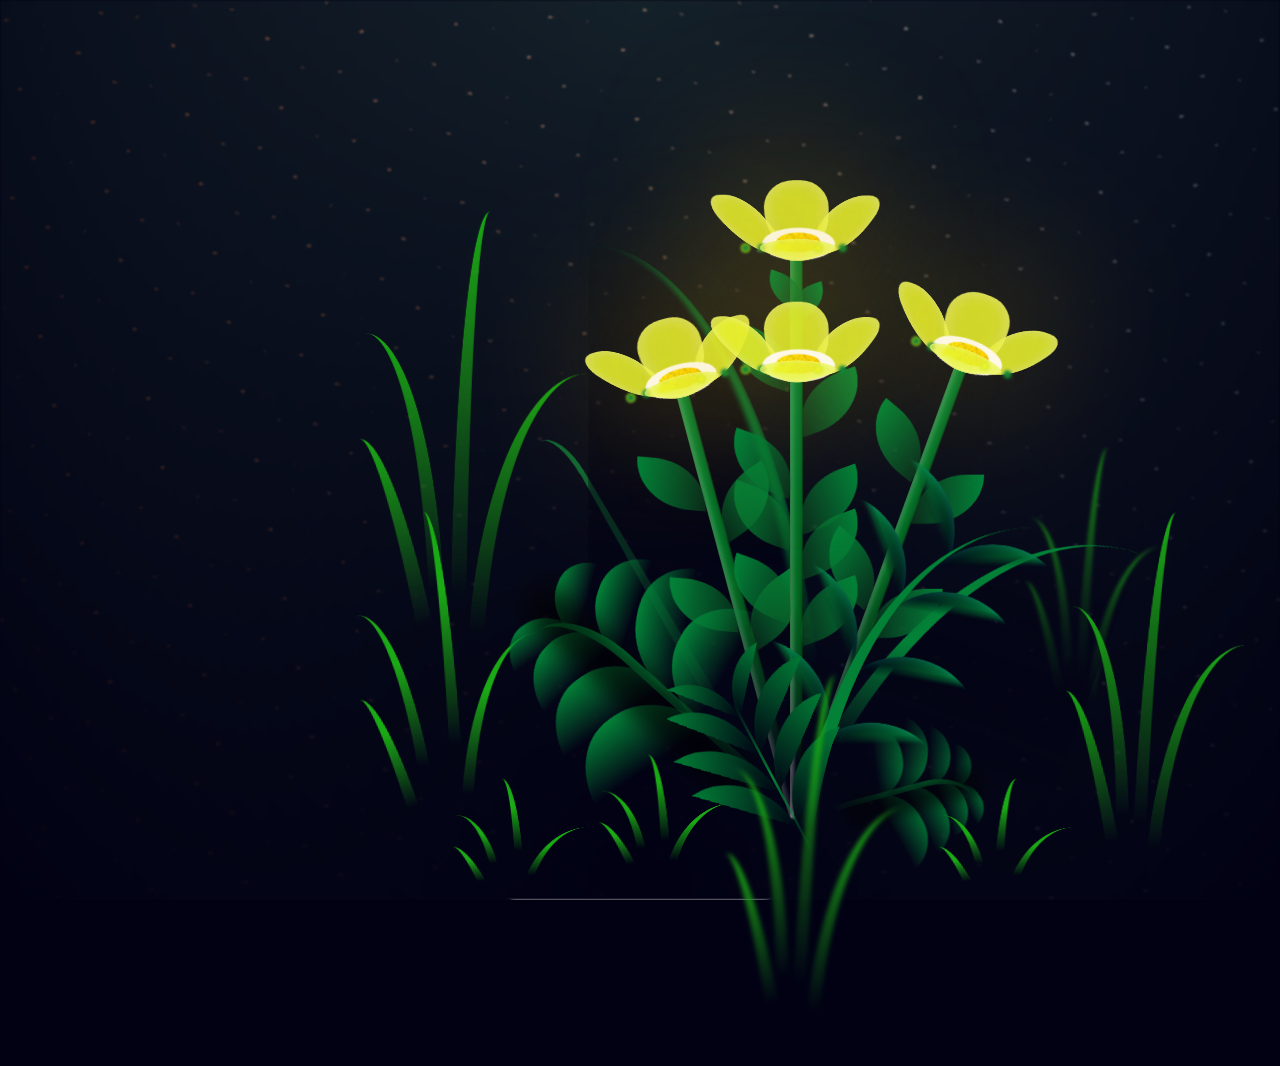
==== commit f497699f: "Update rosas.html" ====
--- a/rosas.html
+++ b/rosas.html
@@ -7,7 +7,9 @@
 
 </head>
 <body>
-  <audio src="/img/flor.mp3" autoplay></audio>
+  <audio controls autoplay>
+    <source src="img/flor.mp3" type="audio/mp3">
+  </audio>
 <!-- partial:index.partial.html -->
 <body class="container">
   <div class="night"></div>
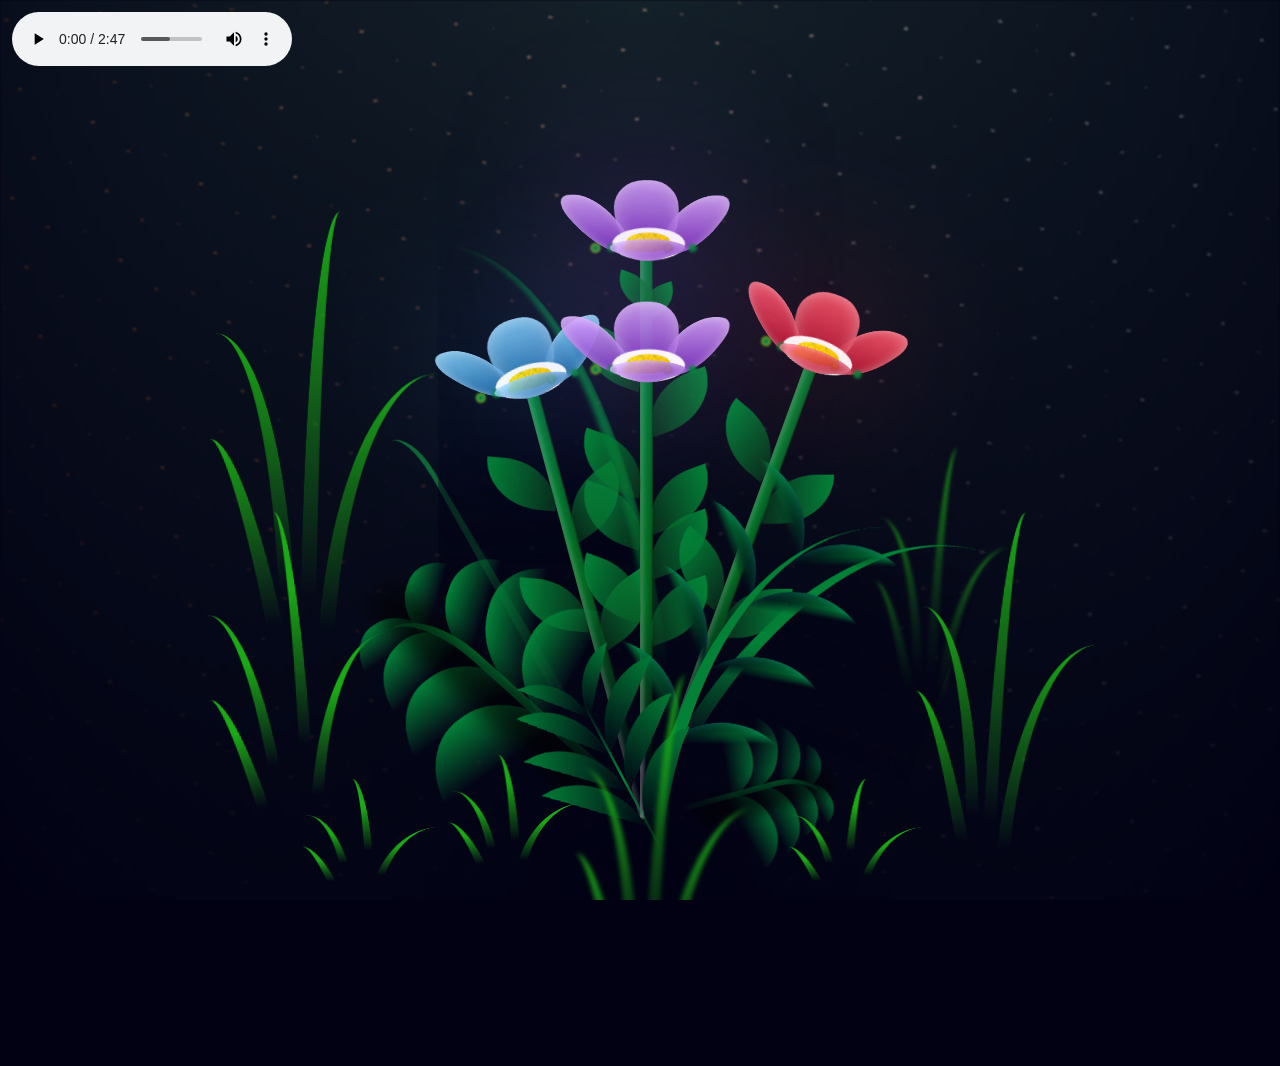
==== commit 18a2d43d: "la mrd del commit xd" ====
--- a/rosas.html
+++ b/rosas.html
@@ -1,20 +1,20 @@
 <!DOCTYPE html>
-<html lang="en" >
+<html lang="es">
 <head>
   <meta charset="UTF-8">
+  <meta name="viewport" content="width=device-width, initial-scale=1.0">
   <title>Flores y corazones</title>
   <link rel="stylesheet" href="./style.css">
 
 </head>
-<body>
-  <audio controls autoplay>
-    <source src="img/flor.mp3" type="audio/mp3">
+<body class="container">
+  <audio controls autoplay aria-label="Controles de música">
+    <source src="./img/octubre.mp3" type="audio/mp3">
   </audio>
 <!-- partial:index.partial.html -->
-<body class="container">
   <div class="night"></div>
   <div class="flowers">
-    <div class="flower flower--1">
+    <div class="flower flower--1" data-photo="img/1.jpeg" role="button" tabindex="0" aria-label="Ver foto al tocar la flor">
       <div class="flower__leafs flower__leafs--1">
         <div class="flower__leaf flower__leaf--1"></div>
         <div class="flower__leaf flower__leaf--2"></div>
@@ -42,7 +42,7 @@
       </div>
     </div>
 
-    <div class="flower flower--2">
+    <div class="flower flower--2" data-photo="img/3.jpeg" role="button" tabindex="0" aria-label="Ver foto al tocar la flor">
       <div class="flower__leafs flower__leafs--2">
         <div class="flower__leaf flower__leaf--1"></div>
         <div class="flower__leaf flower__leaf--2"></div>
@@ -68,7 +68,7 @@
       </div>
     </div>
 
-    <div class="flower flower--3">
+    <div class="flower flower--3" data-photo="img/2.jpeg" role="button" tabindex="0" aria-label="Ver foto al tocar la flor">
       <div class="flower__leafs flower__leafs--3">
         <div class="flower__leaf flower__leaf--1"></div>
         <div class="flower__leaf flower__leaf--2"></div>
@@ -93,7 +93,7 @@
         <div class="flower__line__leaf flower__line__leaf--4"></div>
       </div>
     </div>
-    <div class="flower flower--4">
+    <div class="flower flower--4" data-photo="img/1.jpeg" role="button" tabindex="0" aria-label="Ver foto al tocar la flor">
       <div class="flower__leafs flower__leafs--3">
         <div class="flower__leaf flower__leaf--1"></div>
         <div class="flower__leaf flower__leaf--2"></div>
@@ -334,7 +334,6 @@
       </div>
     </div>
   </div>
-  <script src="main.js"></script>
   <div class="bubbles">
     <div class="bubble"><svg class="heart" viewBox="0 0 32 32">
         <title>heart22</title>
@@ -436,9 +435,9 @@
         <path d="M23.6 2c-3.363 0-6.258 2.736-7.599 5.594-1.342-2.858-4.237-5.594-7.601-5.594-4.637 0-8.4 3.764-8.4 8.401 0 9.433 9.516 11.906 16.001 21.232 6.13-9.268 15.999-12.1 15.999-21.232 0-4.637-3.763-8.401-8.4-8.401z"></path>
       </svg>
       
-</body>
-<!-- partial -->
-  <script  src="./script.js"></script>
-
+  <div class="photo-popover" id="photo-popover" role="status" aria-live="polite" aria-hidden="true">
+    <img src="" alt="Foto especial">
+  </div>
+  <script src="./script.js"></script>
 </body>
 </html>
--- a/style.css
+++ b/style.css
@@ -10,15 +10,31 @@
   --dark-color: #010113;
 }
 
+html {
+  width: 100%;
+  overflow: hidden;
+}
+
 body {
   display: flex;
   align-items: flex-end;
   justify-content: center;
+  width: 100%;
   min-height: 100vh;
+  min-height: 100svh;
   background-color: var(--dark-color);
   overflow: hidden;
   perspective: 1000px;
 }
+
+body > audio {
+  position: fixed;
+  top: max(12px, env(safe-area-inset-top));
+  left: max(12px, env(safe-area-inset-left));
+  z-index: 301;
+  width: min(280px, calc(100vw - 24px));
+}
+
 .night {
   position: fixed;
   left: 50%;
@@ -1983,3 +1999,93 @@
     opacity: 1;
   }
 }
+
+.flower--1 {
+  --petal-light: #d9a8ff;
+  --petal-dark: #7b2cbf;
+  --flower-glow: rgba(181, 92, 255, 0.7);
+}
+
+.flower--2 {
+  --petal-light: #ff5c70;
+  --petal-dark: #b20d2b;
+  --flower-glow: rgba(255, 55, 82, 0.7);
+}
+
+.flower--3 {
+  --petal-light: #8bd5ff;
+  --petal-dark: #1769aa;
+  --flower-glow: rgba(73, 174, 255, 0.7);
+}
+
+.flower--4 {
+  --petal-light: #d9a8ff;
+  --petal-dark: #7b2cbf;
+  --flower-glow: rgba(181, 92, 255, 0.7);
+}
+
+.flower {
+  cursor: pointer;
+  -webkit-tap-highlight-color: transparent;
+}
+
+.flower .flower__leaf {
+  background-color: var(--petal-light);
+  background-image: linear-gradient(to top, var(--petal-dark), var(--petal-light));
+}
+
+.flower .flower__leafs::after {
+  background-color: var(--flower-glow);
+}
+
+.photo-popover {
+  position: fixed;
+  z-index: 300;
+  top: 50%;
+  left: 50%;
+  width: min(72vw, 420px);
+  padding: 8px;
+  border: 2px solid rgba(255, 255, 255, 0.9);
+  border-radius: 20px;
+  background: rgba(255, 255, 255, 0.16);
+  box-shadow: 0 12px 40px rgba(0, 0, 0, 0.5);
+  opacity: 0;
+  pointer-events: none;
+  transform: translate(-50%, -45%) scale(0.92);
+  transition: opacity 180ms ease, transform 180ms ease;
+}
+
+.photo-popover.is-visible {
+  opacity: 1;
+  transform: translate(-50%, -50%) scale(1);
+}
+
+.photo-popover img {
+  display: block;
+  width: 100%;
+  max-height: 65vh;
+  border-radius: 14px;
+  object-fit: contain;
+}
+
+@media (max-width: 600px) {
+  .flowers {
+    transform: scale(0.78);
+  }
+
+  .photo-popover {
+    width: min(88vw, 420px);
+    padding: 6px;
+    border-radius: 16px;
+  }
+
+  .photo-popover img {
+    max-height: 72svh;
+  }
+}
+
+@media (max-height: 500px) and (orientation: landscape) {
+  .flowers {
+    transform: scale(0.62);
+  }
+}
